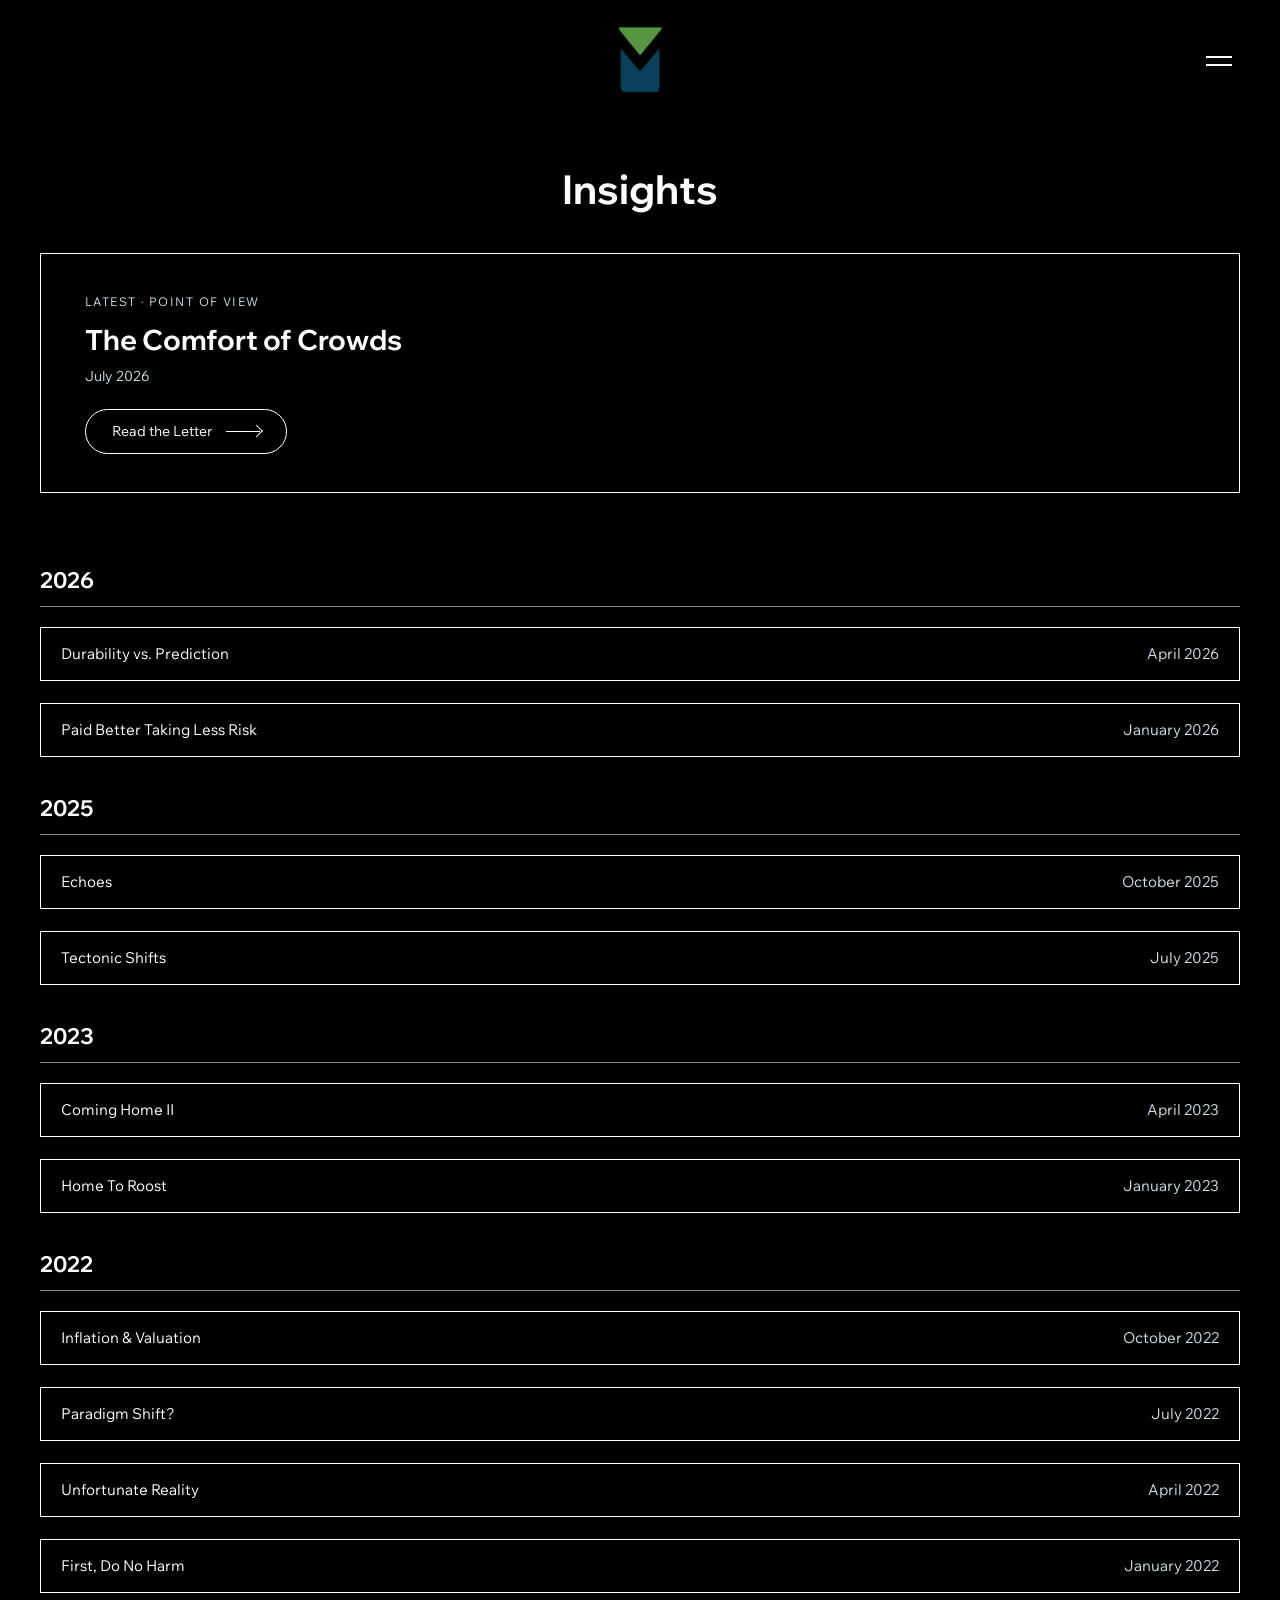
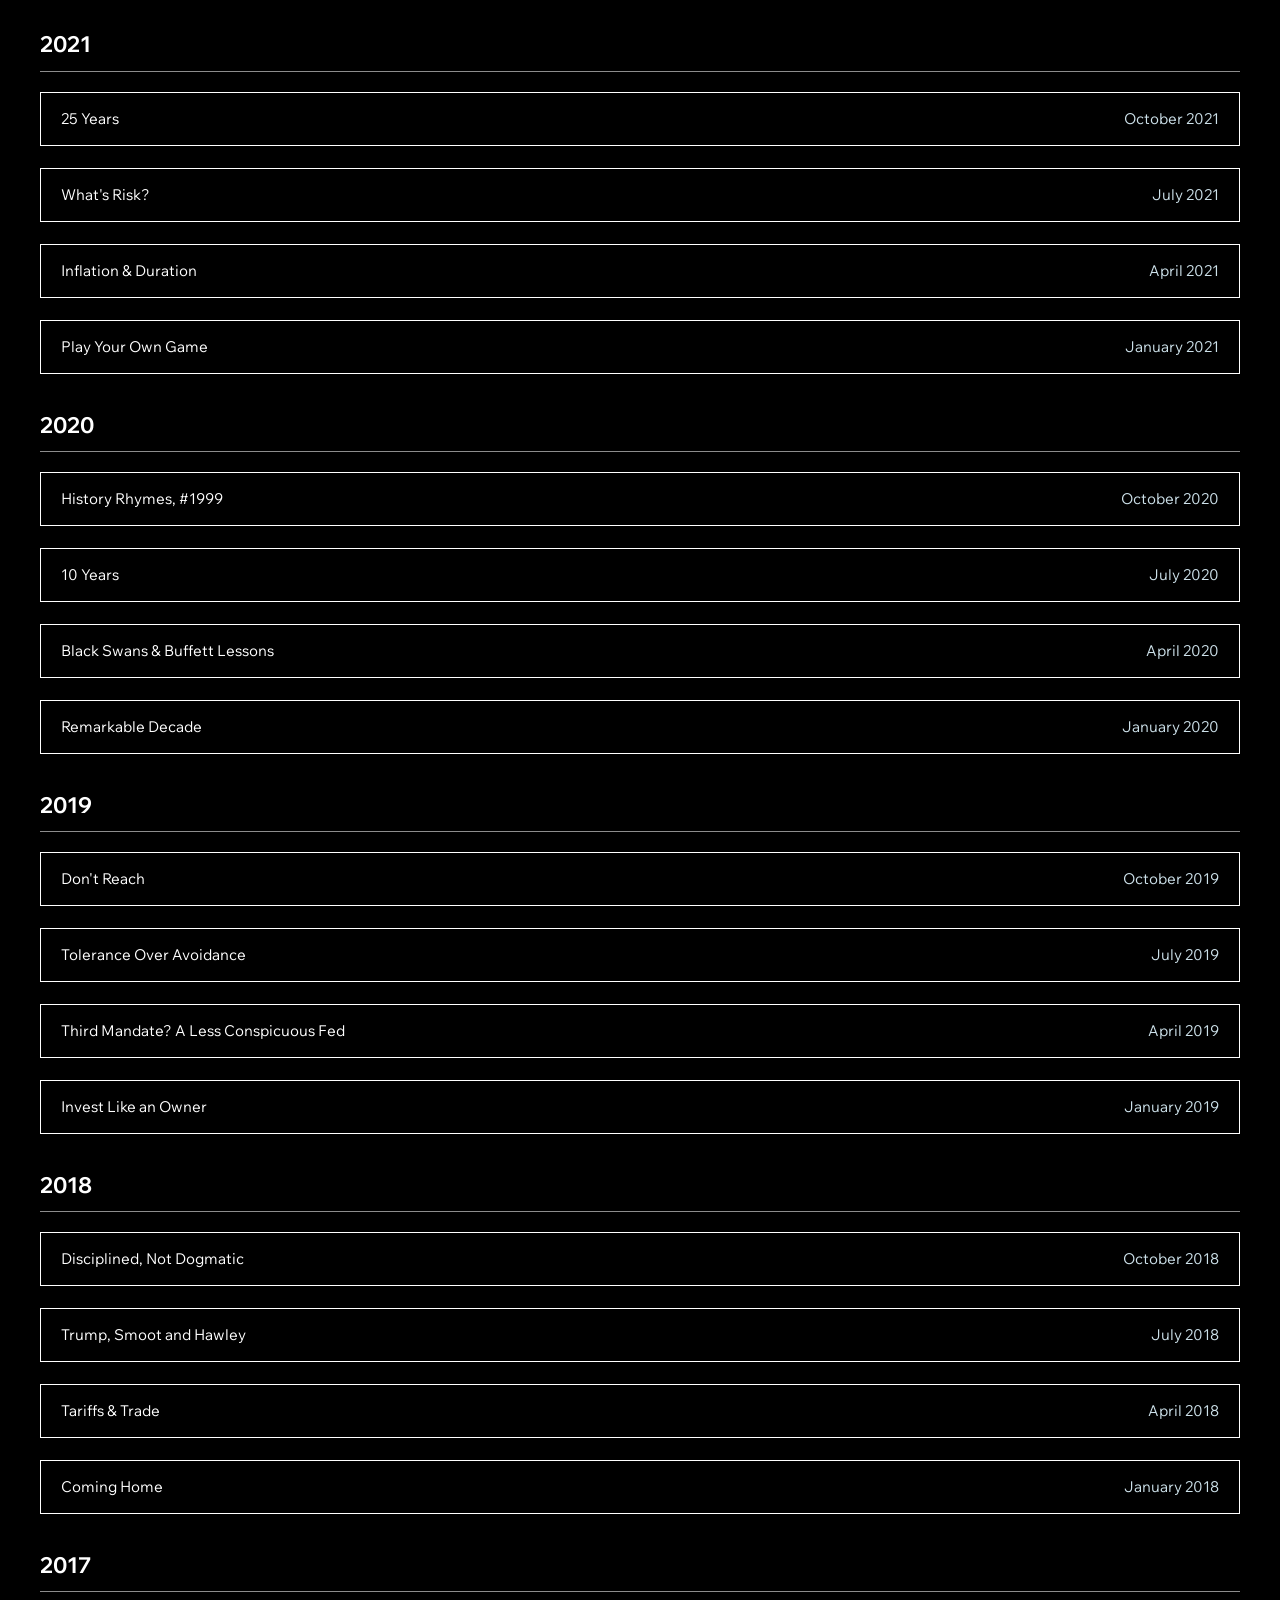
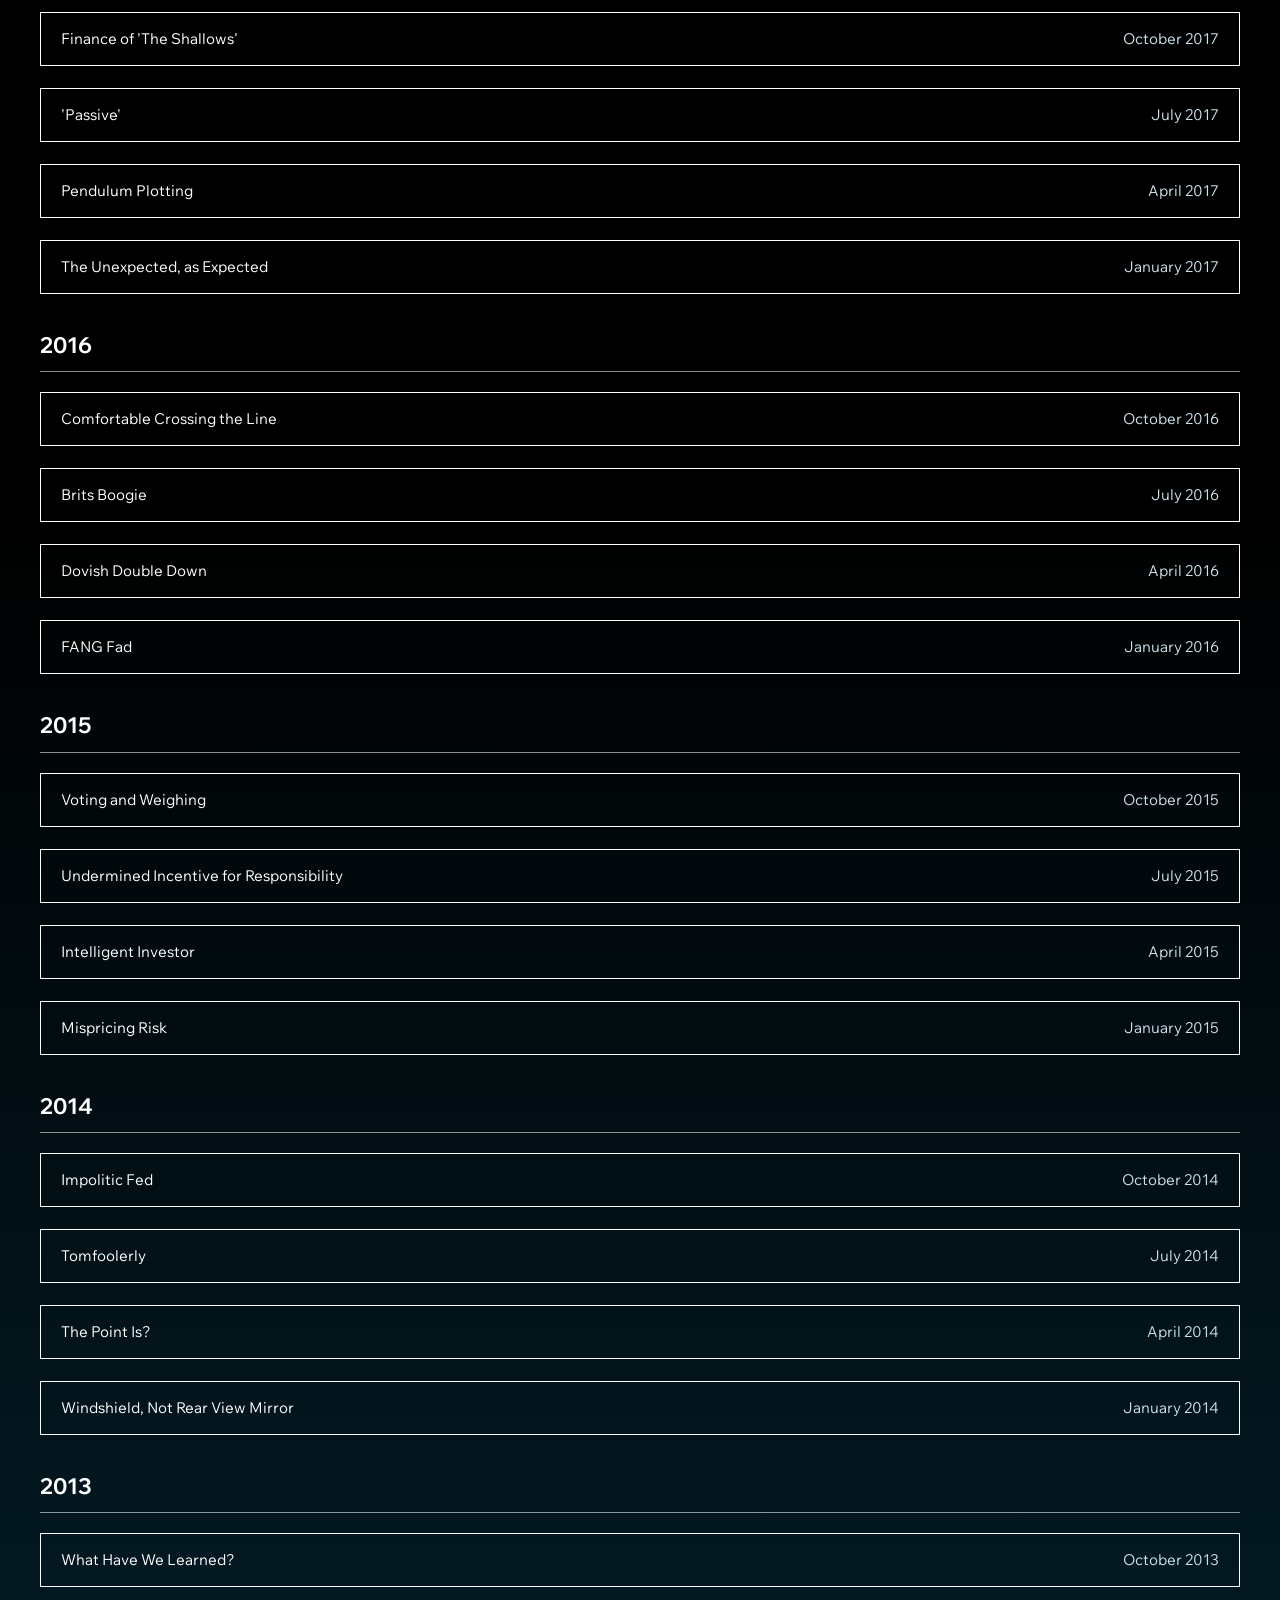
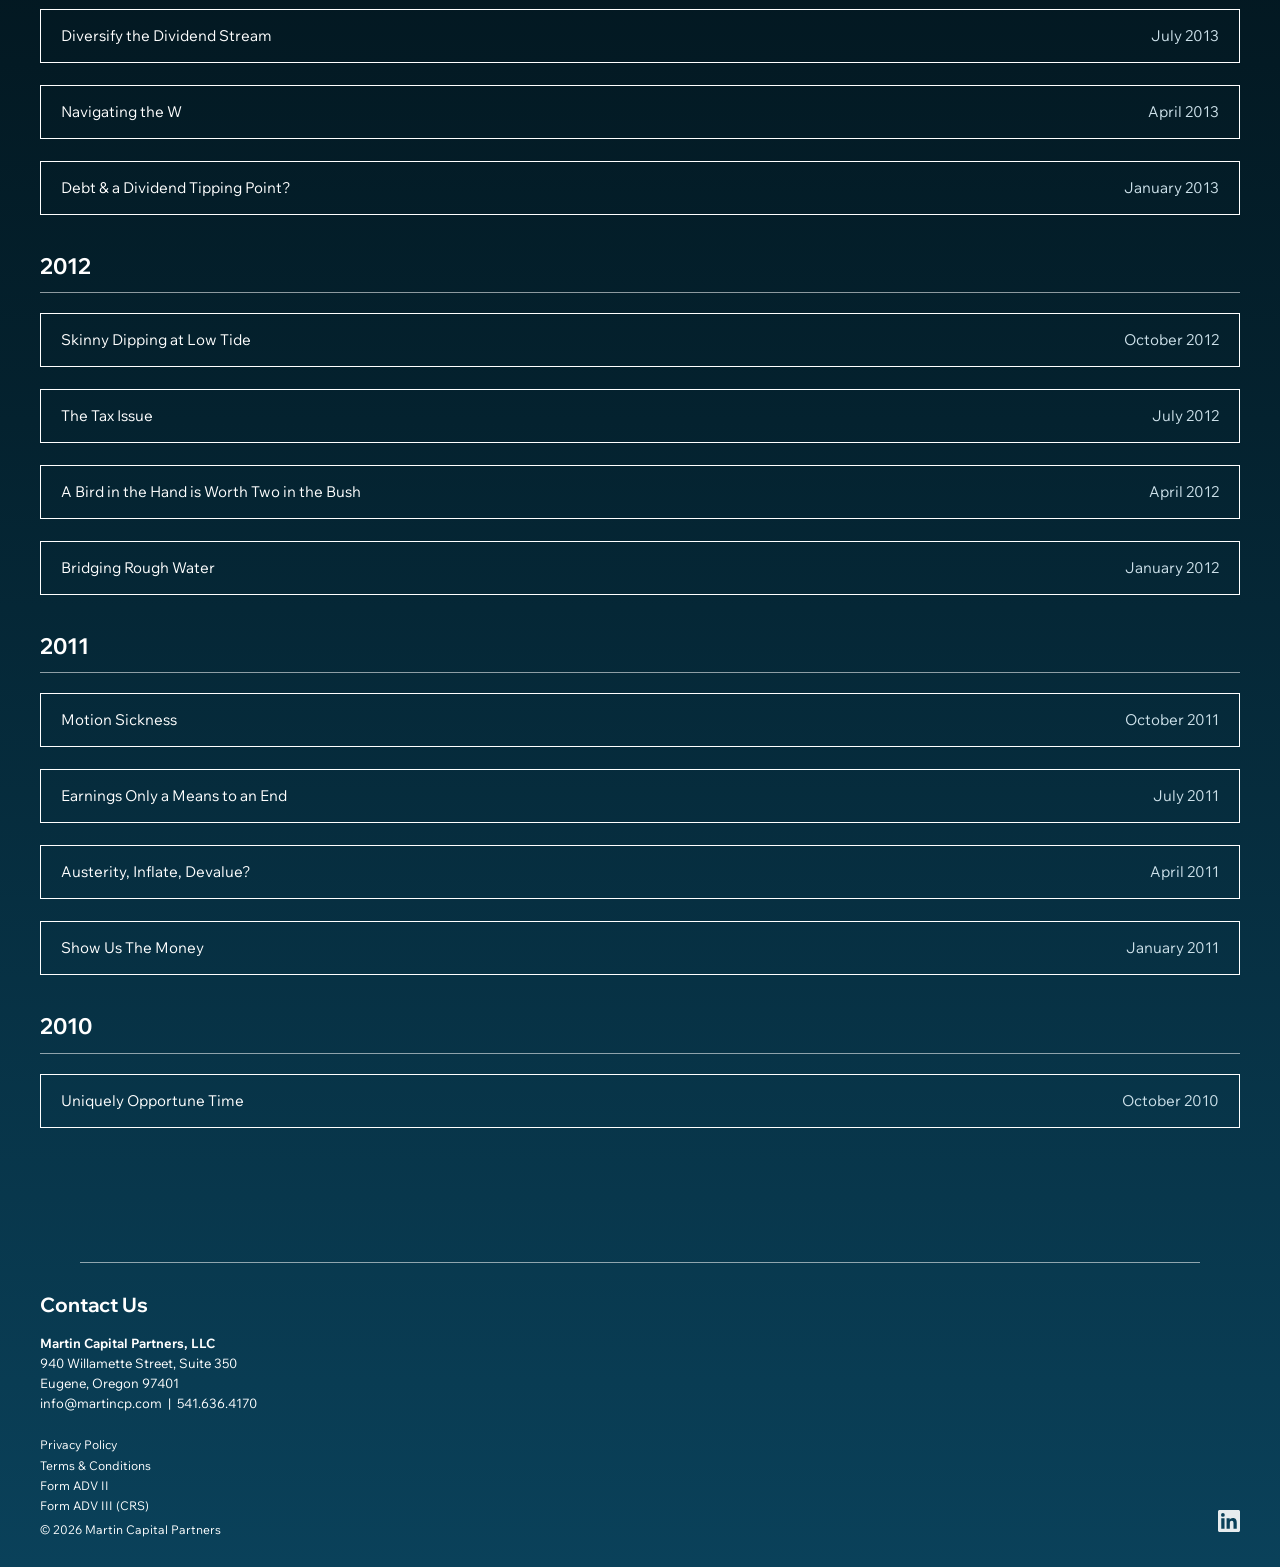
==== insights.html @ 21944cb9 "Add files via upload" ====
<!DOCTYPE html>
<html lang="en">
<head>
<meta charset="UTF-8">
<meta name="viewport" content="width=device-width, initial-scale=1.0">
<title>Insights | Martin Capital Partners</title>
<meta name="description" content="Martin Capital Partners' quarterly Point of View letters — 56 letters on dividends, durability, and risk, written continuously since 2010.">
<link rel="icon" type="image/png" href="assets/logo.png">
<link rel="preconnect" href="https://fonts.googleapis.com">
<link href="https://fonts.googleapis.com/css2?family=Wix+Madefor+Display:wght@400;700&family=Wix+Madefor+Text:wght@400;700&display=swap" rel="stylesheet">
<link rel="stylesheet" href="css/style.css">
</head>
<body>
<div class="page">

<header class="site">
  <a class="logo" href="index.html"><img src="assets/logo.png" alt="Martin Capital Partners logo"></a>
  <button class="menu-btn" aria-label="Toggle menu" aria-expanded="false" onclick="toggleMenu()"><span></span><span></span></button>
</header>

<nav class="menu-overlay" id="menuOverlay" aria-label="Site menu">
  <a href="index.html">Home</a>
  <a href="team.html">MCP Team</a>
  <a href="philosophy.html">Investment Philosophy</a>
  <a href="insights.html" onclick="closeMenu()">Insights</a>
  <a href="index.html#resources">Client Resources</a>
  <a href="index.html#contact">Contact</a>
</nav>

<h1 class="page-title">Insights</h1>

<div class="wrap-wide">
  <div class="featured-letter reveal">
    <div class="kicker">Latest &middot; Point of View</div>
    <h2>The Comfort of Crowds</h2>
    <div class="date">July 2026</div>
    <a class="btn" href="assets/letters/2026-jul-the-comfort-of-crowds.pdf" target="_blank" rel="noopener">Read the Letter <span class="arrow"></span></a>
  </div>

  <div class="year-block">
    <div class="year reveal">2026</div>
    <a class="insight-box reveal" href="assets/letters/2026-apr-durability-vs-prediction.pdf" target="_blank" rel="noopener"><span>Durability vs. Prediction</span><span class="when">April 2026</span></a>
    <a class="insight-box reveal" href="assets/letters/2026-jan-paid-better-taking-less-risk.pdf" target="_blank" rel="noopener"><span>Paid Better Taking Less Risk</span><span class="when">January 2026</span></a>
  </div>
  <div class="year-block">
    <div class="year reveal">2025</div>
    <a class="insight-box reveal" href="assets/letters/2025-oct-echoes.pdf" target="_blank" rel="noopener"><span>Echoes</span><span class="when">October 2025</span></a>
    <a class="insight-box reveal" href="assets/letters/2025-jul-tectonic-shifts.pdf" target="_blank" rel="noopener"><span>Tectonic Shifts</span><span class="when">July 2025</span></a>
  </div>
  <div class="year-block">
    <div class="year reveal">2023</div>
    <a class="insight-box reveal" href="assets/letters/2023-apr-coming-home-ii.pdf" target="_blank" rel="noopener"><span>Coming Home II</span><span class="when">April 2023</span></a>
    <a class="insight-box reveal" href="assets/letters/2023-jan-home-to-roost.pdf" target="_blank" rel="noopener"><span>Home To Roost</span><span class="when">January 2023</span></a>
  </div>
  <div class="year-block">
    <div class="year reveal">2022</div>
    <a class="insight-box reveal" href="assets/letters/2022-oct-inflation-valuation.pdf" target="_blank" rel="noopener"><span>Inflation & Valuation</span><span class="when">October 2022</span></a>
    <a class="insight-box reveal" href="assets/letters/2022-jul-paradigm-shift.pdf" target="_blank" rel="noopener"><span>Paradigm Shift?</span><span class="when">July 2022</span></a>
    <a class="insight-box reveal" href="assets/letters/2022-apr-unfortunate-reality.pdf" target="_blank" rel="noopener"><span>Unfortunate Reality</span><span class="when">April 2022</span></a>
    <a class="insight-box reveal" href="assets/letters/2022-jan-first-do-no-harm.pdf" target="_blank" rel="noopener"><span>First, Do No Harm</span><span class="when">January 2022</span></a>
  </div>
  <div class="year-block">
    <div class="year reveal">2021</div>
    <a class="insight-box reveal" href="assets/letters/2021-oct-25-years.pdf" target="_blank" rel="noopener"><span>25 Years</span><span class="when">October 2021</span></a>
    <a class="insight-box reveal" href="assets/letters/2021-jul-what-s-risk.pdf" target="_blank" rel="noopener"><span>What's Risk?</span><span class="when">July 2021</span></a>
    <a class="insight-box reveal" href="assets/letters/2021-apr-inflation-duration.pdf" target="_blank" rel="noopener"><span>Inflation & Duration</span><span class="when">April 2021</span></a>
    <a class="insight-box reveal" href="assets/letters/2021-jan-play-your-own-game.pdf" target="_blank" rel="noopener"><span>Play Your Own Game</span><span class="when">January 2021</span></a>
  </div>
  <div class="year-block">
    <div class="year reveal">2020</div>
    <a class="insight-box reveal" href="assets/letters/2020-oct-history-rhymes-1999.pdf" target="_blank" rel="noopener"><span>History Rhymes, #1999</span><span class="when">October 2020</span></a>
    <a class="insight-box reveal" href="assets/letters/2020-jul-10-years.pdf" target="_blank" rel="noopener"><span>10 Years</span><span class="when">July 2020</span></a>
    <a class="insight-box reveal" href="assets/letters/2020-apr-black-swans-buffett-lessons.pdf" target="_blank" rel="noopener"><span>Black Swans & Buffett Lessons</span><span class="when">April 2020</span></a>
    <a class="insight-box reveal" href="assets/letters/2020-jan-remarkable-decade.pdf" target="_blank" rel="noopener"><span>Remarkable Decade</span><span class="when">January 2020</span></a>
  </div>
  <div class="year-block">
    <div class="year reveal">2019</div>
    <a class="insight-box reveal" href="assets/letters/2019-oct-don-t-reach.pdf" target="_blank" rel="noopener"><span>Don't Reach</span><span class="when">October 2019</span></a>
    <a class="insight-box reveal" href="assets/letters/2019-jul-tolerance-over-avoidance.pdf" target="_blank" rel="noopener"><span>Tolerance Over Avoidance</span><span class="when">July 2019</span></a>
    <a class="insight-box reveal" href="assets/letters/2019-apr-third-mandate-a-less-conspicuous-fed.pdf" target="_blank" rel="noopener"><span>Third Mandate? A Less Conspicuous Fed</span><span class="when">April 2019</span></a>
    <a class="insight-box reveal" href="assets/letters/2019-jan-invest-like-an-owner.pdf" target="_blank" rel="noopener"><span>Invest Like an Owner</span><span class="when">January 2019</span></a>
  </div>
  <div class="year-block">
    <div class="year reveal">2018</div>
    <a class="insight-box reveal" href="assets/letters/2018-oct-disciplined-not-dogmatic.pdf" target="_blank" rel="noopener"><span>Disciplined, Not Dogmatic</span><span class="when">October 2018</span></a>
    <a class="insight-box reveal" href="assets/letters/2018-jul-trump-smoot-and-hawley.pdf" target="_blank" rel="noopener"><span>Trump, Smoot and Hawley</span><span class="when">July 2018</span></a>
    <a class="insight-box reveal" href="assets/letters/2018-apr-tariffs-trade.pdf" target="_blank" rel="noopener"><span>Tariffs & Trade</span><span class="when">April 2018</span></a>
    <a class="insight-box reveal" href="assets/letters/2018-jan-coming-home.pdf" target="_blank" rel="noopener"><span>Coming Home</span><span class="when">January 2018</span></a>
  </div>
  <div class="year-block">
    <div class="year reveal">2017</div>
    <a class="insight-box reveal" href="assets/letters/2017-oct-finance-of-the-shallows.pdf" target="_blank" rel="noopener"><span>Finance of 'The Shallows'</span><span class="when">October 2017</span></a>
    <a class="insight-box reveal" href="assets/letters/2017-jul-passive.pdf" target="_blank" rel="noopener"><span>'Passive'</span><span class="when">July 2017</span></a>
    <a class="insight-box reveal" href="assets/letters/2017-apr-pendulum-plotting.pdf" target="_blank" rel="noopener"><span>Pendulum Plotting</span><span class="when">April 2017</span></a>
    <a class="insight-box reveal" href="assets/letters/2017-jan-the-unexpected-as-expected.pdf" target="_blank" rel="noopener"><span>The Unexpected, as Expected</span><span class="when">January 2017</span></a>
  </div>
  <div class="year-block">
    <div class="year reveal">2016</div>
    <a class="insight-box reveal" href="assets/letters/2016-oct-comfortable-crossing-the-line.pdf" target="_blank" rel="noopener"><span>Comfortable Crossing the Line</span><span class="when">October 2016</span></a>
    <a class="insight-box reveal" href="assets/letters/2016-jul-brits-boogie.pdf" target="_blank" rel="noopener"><span>Brits Boogie</span><span class="when">July 2016</span></a>
    <a class="insight-box reveal" href="assets/letters/2016-apr-dovish-double-down.pdf" target="_blank" rel="noopener"><span>Dovish Double Down</span><span class="when">April 2016</span></a>
    <a class="insight-box reveal" href="assets/letters/2016-jan-fang-fad.pdf" target="_blank" rel="noopener"><span>FANG Fad</span><span class="when">January 2016</span></a>
  </div>
  <div class="year-block">
    <div class="year reveal">2015</div>
    <a class="insight-box reveal" href="assets/letters/2015-oct-voting-and-weighing.pdf" target="_blank" rel="noopener"><span>Voting and Weighing</span><span class="when">October 2015</span></a>
    <a class="insight-box reveal" href="assets/letters/2015-jul-undermined-incentive-for-responsibility.pdf" target="_blank" rel="noopener"><span>Undermined Incentive for Responsibility</span><span class="when">July 2015</span></a>
    <a class="insight-box reveal" href="assets/letters/2015-apr-intelligent-investor.pdf" target="_blank" rel="noopener"><span>Intelligent Investor</span><span class="when">April 2015</span></a>
    <a class="insight-box reveal" href="assets/letters/2015-jan-mispricing-risk.pdf" target="_blank" rel="noopener"><span>Mispricing Risk</span><span class="when">January 2015</span></a>
  </div>
  <div class="year-block">
    <div class="year reveal">2014</div>
    <a class="insight-box reveal" href="assets/letters/2014-oct-impolitic-fed.pdf" target="_blank" rel="noopener"><span>Impolitic Fed</span><span class="when">October 2014</span></a>
    <a class="insight-box reveal" href="assets/letters/2014-jul-tomfoolerly.pdf" target="_blank" rel="noopener"><span>Tomfoolerly</span><span class="when">July 2014</span></a>
    <a class="insight-box reveal" href="assets/letters/2014-apr-the-point-is.pdf" target="_blank" rel="noopener"><span>The Point Is?</span><span class="when">April 2014</span></a>
    <a class="insight-box reveal" href="assets/letters/2014-jan-windshield-not-rear-view-mirror.pdf" target="_blank" rel="noopener"><span>Windshield, Not Rear View Mirror</span><span class="when">January 2014</span></a>
  </div>
  <div class="year-block">
    <div class="year reveal">2013</div>
    <a class="insight-box reveal" href="assets/letters/2013-oct-what-have-we-learned.pdf" target="_blank" rel="noopener"><span>What Have We Learned?</span><span class="when">October 2013</span></a>
    <a class="insight-box reveal" href="assets/letters/2013-jul-diversify-the-dividend-stream.pdf" target="_blank" rel="noopener"><span>Diversify the Dividend Stream</span><span class="when">July 2013</span></a>
    <a class="insight-box reveal" href="assets/letters/2013-apr-navigating-the-w.pdf" target="_blank" rel="noopener"><span>Navigating the W</span><span class="when">April 2013</span></a>
    <a class="insight-box reveal" href="assets/letters/2013-jan-debt-a-dividend-tipping-point.pdf" target="_blank" rel="noopener"><span>Debt & a Dividend Tipping Point?</span><span class="when">January 2013</span></a>
  </div>
  <div class="year-block">
    <div class="year reveal">2012</div>
    <a class="insight-box reveal" href="assets/letters/2012-oct-skinny-dipping-at-low-tide.pdf" target="_blank" rel="noopener"><span>Skinny Dipping at Low Tide</span><span class="when">October 2012</span></a>
    <a class="insight-box reveal" href="assets/letters/2012-jul-the-tax-issue.pdf" target="_blank" rel="noopener"><span>The Tax Issue</span><span class="when">July 2012</span></a>
    <a class="insight-box reveal" href="assets/letters/2012-apr-a-bird-in-the-hand-is-worth-two-in-the-bush.pdf" target="_blank" rel="noopener"><span>A Bird in the Hand is Worth Two in the Bush</span><span class="when">April 2012</span></a>
    <a class="insight-box reveal" href="assets/letters/2012-jan-bridging-rough-water.pdf" target="_blank" rel="noopener"><span>Bridging Rough Water</span><span class="when">January 2012</span></a>
  </div>
  <div class="year-block">
    <div class="year reveal">2011</div>
    <a class="insight-box reveal" href="assets/letters/2011-oct-motion-sickness.pdf" target="_blank" rel="noopener"><span>Motion Sickness</span><span class="when">October 2011</span></a>
    <a class="insight-box reveal" href="assets/letters/2011-jul-earnings-only-a-means-to-an-end.pdf" target="_blank" rel="noopener"><span>Earnings Only a Means to an End</span><span class="when">July 2011</span></a>
    <a class="insight-box reveal" href="assets/letters/2011-apr-austerity-inflate-devalue.pdf" target="_blank" rel="noopener"><span>Austerity, Inflate, Devalue?</span><span class="when">April 2011</span></a>
    <a class="insight-box reveal" href="assets/letters/2011-jan-show-us-the-money.pdf" target="_blank" rel="noopener"><span>Show Us The Money</span><span class="when">January 2011</span></a>
  </div>
  <div class="year-block">
    <div class="year reveal">2010</div>
    <a class="insight-box reveal" href="assets/letters/2010-oct-uniquely-opportune-time.pdf" target="_blank" rel="noopener"><span>Uniquely Opportune Time</span><span class="when">October 2010</span></a>
  </div>
</div>

<footer class="site" id="contact" style="margin-top:60px">
  <div class="rule"></div>
  <div class="footer-inner">
    <h3>Contact Us</h3>
    <div class="addr">
      <p class="firm">Martin Capital Partners, LLC</p>
      <p>940 Willamette Street, Suite 350</p>
      <p>Eugene, Oregon 97401</p>
      <p><a href="mailto:info@martincp.com">info@martincp.com</a> &nbsp;|&nbsp; 541.636.4170</p>
    </div>
    <div class="legal">
      <a href="assets/docs/privacy-policy.pdf" target="_blank" rel="noopener">Privacy Policy</a>
      <a href="assets/docs/terms-and-conditions.pdf" target="_blank" rel="noopener">Terms &amp; Conditions</a>
      <a href="assets/docs/form-adv-ii.pdf" target="_blank" rel="noopener">Form ADV II</a>
      <a href="assets/docs/form-adv-iii-crs.pdf" target="_blank" rel="noopener">Form ADV III (CRS)</a>
    </div>
    <p class="copyright">&copy; 2026 Martin Capital Partners</p>
    <a class="linkedin" href="https://www.linkedin.com/company/martin-capital-partners-llc/about/" target="_blank" rel="noopener" aria-label="Martin Capital Partners on LinkedIn">
      <svg viewBox="0 0 24 24" xmlns="http://www.w3.org/2000/svg"><path d="M20.45 20.45h-3.55v-5.57c0-1.33-.03-3.04-1.85-3.04-1.86 0-2.14 1.45-2.14 2.94v5.67H9.35V9h3.41v1.56h.05c.48-.9 1.64-1.85 3.37-1.85 3.6 0 4.27 2.37 4.27 5.46v6.28zM5.34 7.43a2.06 2.06 0 1 1 0-4.12 2.06 2.06 0 0 1 0 4.12zM7.12 20.45H3.56V9h3.56v11.45zM22.22 0H1.77C.79 0 0 .77 0 1.72v20.55C0 23.23.79 24 1.77 24h20.45c.98 0 1.78-.77 1.78-1.73V1.72C24 .77 23.2 0 22.22 0z"/></svg>
    </a>
  </div>
</footer>

</div>
<script src="js/main.js"></script>
</body>
</html>
---- css/style.css ----
/* ==========================================================================
   Martin Capital Partners — martincp.com static rebuild
   Theme extracted from live Wix site:
     Fonts:  Wix Madefor Display (headings) / Wix Madefor Text (body)
     Colors: #000 base, #0A415A deep blue, #FFF text
   ========================================================================== */

:root{
  --blue:#0A415A;
  --white:#FFFFFF;
  --gray:#8F8F8F;
  --black:#000000;
  --hairline:rgba(255,255,255,.55);
  --max:1200px;
}

*{box-sizing:border-box;margin:0;padding:0}

html{scroll-behavior:smooth}

body{
  background:var(--black);
  color:var(--white);
  font-family:'Wix Madefor Text',HelveticaNeue,Helvetica,Arial,sans-serif;
  font-size:17px;
  line-height:1.6;
  font-weight:400;
  -webkit-font-smoothing:antialiased;
}

/* Page background: black fading into the deep blue toward the footer,
   matching the live site's long gradient */
.page{
  min-height:100vh;
  display:flex;
  flex-direction:column;
  background:linear-gradient(180deg,#000 0%,#000 58%,#04222F 82%,var(--blue) 100%);
}

h1,h2,h3{
  font-family:'Wix Madefor Display',HelveticaNeue,Helvetica,Arial,sans-serif;
  font-weight:700;
  line-height:1.2;
}

a{color:var(--white);text-decoration:none}

img{display:block;max-width:100%}

.wrap{max-width:var(--max);width:100%;margin:0 auto;padding:0 40px}

/* ------------------------------------------------------------------ header */
header.site{
  position:relative;
  display:grid;
  grid-template-columns:1fr auto 1fr;
  align-items:center;
  padding:14px 40px 10px;
}
header.site .logo{grid-column:2;justify-self:center}
header.site .logo img{height:93px;width:auto}
.menu-btn{
  grid-column:3;justify-self:end;
  background:none;border:none;cursor:pointer;padding:8px;
}
.menu-btn span{
  display:block;width:26px;height:2px;background:var(--white);margin:6px 0;
}

/* full-screen menu overlay */
.menu-overlay{
  position:fixed;inset:0;background:rgba(0,0,0,.96);
  display:none;flex-direction:column;align-items:center;justify-content:center;
  gap:28px;z-index:100;
}
.menu-overlay.open{display:flex}
.menu-overlay a{
  font-family:'Wix Madefor Display',sans-serif;
  font-size:26px;font-weight:400;letter-spacing:.02em;
}
.menu-overlay a:hover{color:#9FC2D2}
.menu-close{
  position:absolute;top:26px;right:36px;background:none;border:none;
  color:var(--white);font-size:30px;cursor:pointer;line-height:1;
}

/* -------------------------------------------------------------------- hero */
.hero{
  position:relative;
  height:100vh;min-height:640px;
  overflow:hidden;
  background-size:cover;background-position:center 30%;
  display:flex;flex-direction:column;align-items:center;justify-content:center;
  text-align:center;
}
.hero-video{
  position:absolute;inset:0;
  width:100%;height:100%;
  object-fit:cover;object-position:center 30%;
}
.hero::after{
  content:"";position:absolute;inset:0;
  background:linear-gradient(180deg,rgba(0,0,0,.18) 0%,rgba(0,0,0,.32) 55%,rgba(0,0,0,.78) 92%,#000 100%);
}
.hero > :not(.hero-video){position:relative;z-index:1}
.hero h1{font-size:86px;font-weight:800;letter-spacing:.005em}
.hero .tagline{
  margin-top:14px;font-size:17px;font-weight:400;letter-spacing:.02em;
}
.hero .tagline .sep{padding:0 10px;opacity:.9}

/* header floats over the hero on home (transparent bg) */
.home header.site{position:absolute;top:0;left:0;right:0;z-index:5}

/* ------------------------------------------------------------------ buttons */
.btn{
  display:inline-flex;align-items:center;gap:14px;
  border:1px solid var(--white);border-radius:100px;
  padding:10px 26px;
  font-size:14px;color:var(--white);
  background:transparent;
  transition:background .15s ease;
}
.btn:hover{background:rgba(255,255,255,.10)}
.arrow{
  display:inline-block;position:relative;width:34px;height:1.5px;background:var(--white);
}
.arrow::after{
  content:"";position:absolute;right:-1px;top:50%;
  width:8px;height:8px;border-top:1.5px solid var(--white);border-right:1.5px solid var(--white);
  transform:translateY(-50%) rotate(45deg);
}

/* underlined "More" link with arrow */
.more-link{
  display:inline-flex;align-items:center;gap:12px;
  font-size:15px;text-decoration:underline;text-underline-offset:4px;
  cursor:pointer;background:none;border:none;color:var(--white);
  font-family:inherit;
}

/* ----------------------------------------------------------- home sections */
.section{padding:90px 0}
.split{
  display:grid;grid-template-columns:1fr 1fr;gap:70px;align-items:center;
}
.split h2{font-size:35px;margin-bottom:26px;text-align:center}
.split p{text-align:justify;margin-bottom:30px}
.split .cta{text-align:center}
.split img{width:100%;max-width:460px;justify-self:center}

/* insights preview (home) + archive boxes */
.center-h2{font-size:35px;text-align:center;margin-bottom:36px}
.insight-box{
  display:block;
  border:1px solid var(--white);
  padding:14px 20px;
  font-size:15px;
  max-width:640px;margin:0 auto 22px;
  transition:background .15s ease;
}
.insight-box:hover{background:rgba(255,255,255,.08)}
.center-cta{text-align:center;margin-top:34px}

/* client resources */
.resources{text-align:center}
.resources h2{font-size:35px;margin-bottom:34px}
.resources .btn{margin:0 12px}

/* ------------------------------------------------------------------ footer */
footer.site{
  margin-top:auto;
  padding:40px 40px 28px;
}
footer.site .rule{
  border-top:1px solid var(--hairline);
  max-width:calc(var(--max) - 80px);margin:0 auto 30px;
}
.footer-inner{max-width:var(--max);margin:0 auto;position:relative}
footer.site h3{font-size:20px;margin-bottom:16px}
footer.site p{font-size:13px;line-height:1.55}
footer.site .addr{margin-bottom:22px}
footer.site .addr .firm{font-weight:700}
footer.site .legal a{display:block;font-size:12px;line-height:1.7}
footer.site .copyright{font-size:12px;margin-top:4px}
.linkedin{
  position:absolute;right:0;bottom:0;
}
.linkedin svg{width:22px;height:22px;fill:var(--white);opacity:.9}
.linkedin:hover svg{opacity:1}

/* ------------------------------------------------------------- inner pages */
.page-title{font-size:40px;text-align:center;margin:48px 0 40px}
.prose{max-width:900px;width:100%;margin:0 auto}
.prose p{text-align:justify;margin-bottom:28px}
.prose .note{font-size:13px;text-align:left;margin-top:-10px}
.prose ul{margin:0 0 28px 22px}
.prose li{text-align:justify;margin-bottom:20px}

/* ------------------------------------------------------------ team page */
.team-grid{
  display:grid;grid-template-columns:repeat(4,1fr);gap:36px;
  max-width:var(--max);margin:70px auto 40px;padding:0 40px;
}
.member .photo{
  width:100%;aspect-ratio:10/13;object-fit:cover;object-position:top center;
  margin-bottom:20px;
}
.member .name{font-size:17px;font-weight:700;margin-bottom:2px}
.member .role{font-size:15px;margin-bottom:14px}
.member .teaser{font-size:15px;line-height:1.55;margin-bottom:16px}

/* ---------------------------------------------------------------- bio modal */
.modal-backdrop{
  position:fixed;inset:0;background:rgba(0,0,0,.6);
  display:none;align-items:center;justify-content:center;z-index:200;padding:24px;
}
.modal-backdrop.open{display:flex}
.bio-modal{
  background:var(--blue);
  width:min(940px,100%);
  max-height:90vh;overflow-y:auto;
  padding:44px 48px;
  position:relative;
}
.bio-close{
  position:absolute;top:22px;right:26px;
  background:none;border:none;color:var(--white);
  font-size:26px;font-weight:300;cursor:pointer;line-height:1;
}
.bio-head{display:flex;gap:26px;align-items:flex-end;margin-bottom:30px}
.bio-head img{width:140px;height:175px;object-fit:cover;object-position:top center}
.bio-head .name{font-size:24px;font-weight:700}
.bio-head .role{font-size:13px;font-weight:700;margin-top:2px}
.bio-body{display:grid;grid-template-columns:280px 1fr;gap:40px}
.bio-facts h4{font-size:14px;font-weight:700;margin-bottom:6px}
.bio-facts ul{list-style:disc;margin:0 0 18px 20px}
.bio-facts li{font-size:14px;line-height:1.5}
.bio-text p{font-size:15px;line-height:1.7;text-align:justify}

/* --------------------------------------------------------- insights archive */
.wrap-wide{max-width:1440px;width:100%;margin:0 auto;padding:0 40px}
.featured-letter{
  border:1px solid var(--white);
  width:100%;margin:0 auto 70px;
  padding:38px 44px;
}
.featured-letter .kicker{font-size:12px;letter-spacing:.12em;text-transform:uppercase;margin-bottom:12px;color:#CDE1EA}
.featured-letter h2{font-size:28px;margin-bottom:8px}
.featured-letter .date{font-size:14px;color:#CDE1EA;margin-bottom:22px}
.year-block{width:100%;margin:0 auto 34px}
.year-block .year{
  font-family:'Wix Madefor Display',sans-serif;
  font-size:22px;font-weight:700;
  border-bottom:1px solid var(--hairline);
  padding-bottom:8px;margin-bottom:20px;
}
.year-block .insight-box{max-width:none;display:flex;justify-content:space-between;gap:16px}
.year-block .insight-box .when{white-space:nowrap;color:#CDE1EA}

/* ------------------------------------------------------------- responsive */
@media (max-width:900px){
  .split{grid-template-columns:1fr;gap:40px}
  .team-grid{grid-template-columns:repeat(2,1fr)}
  .bio-body{grid-template-columns:1fr}
  .hero h1{font-size:44px}
  .page-title{font-size:32px}
  .split h2,.center-h2,.resources h2{font-size:28px}
}
@media (max-width:560px){
  .wrap{padding:0 22px}
  header.site{padding:12px 22px 8px}
  .team-grid{grid-template-columns:1fr;padding:0 22px}
  .section{padding:60px 0}
  footer.site{padding:32px 22px 22px}
}
@media (prefers-reduced-motion:reduce){
  html{scroll-behavior:auto}
  .btn,.insight-box{transition:none}
}
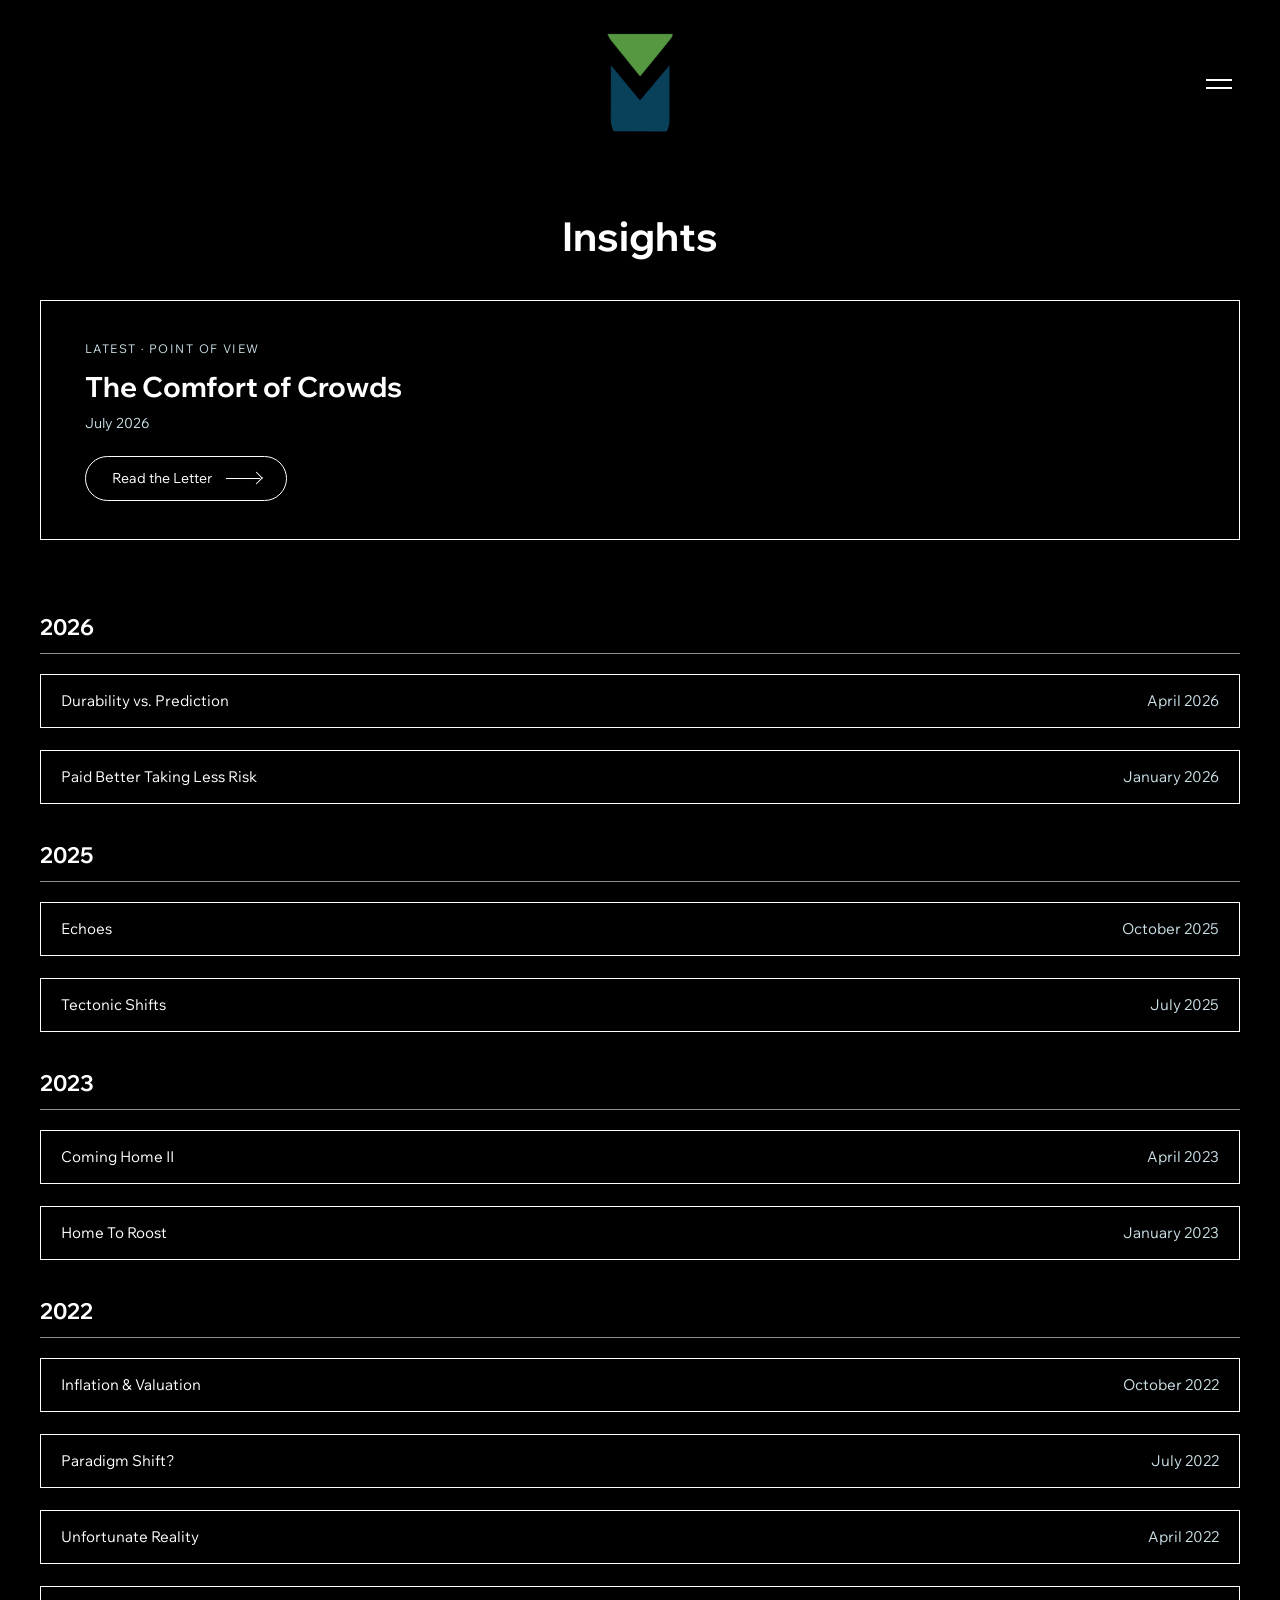
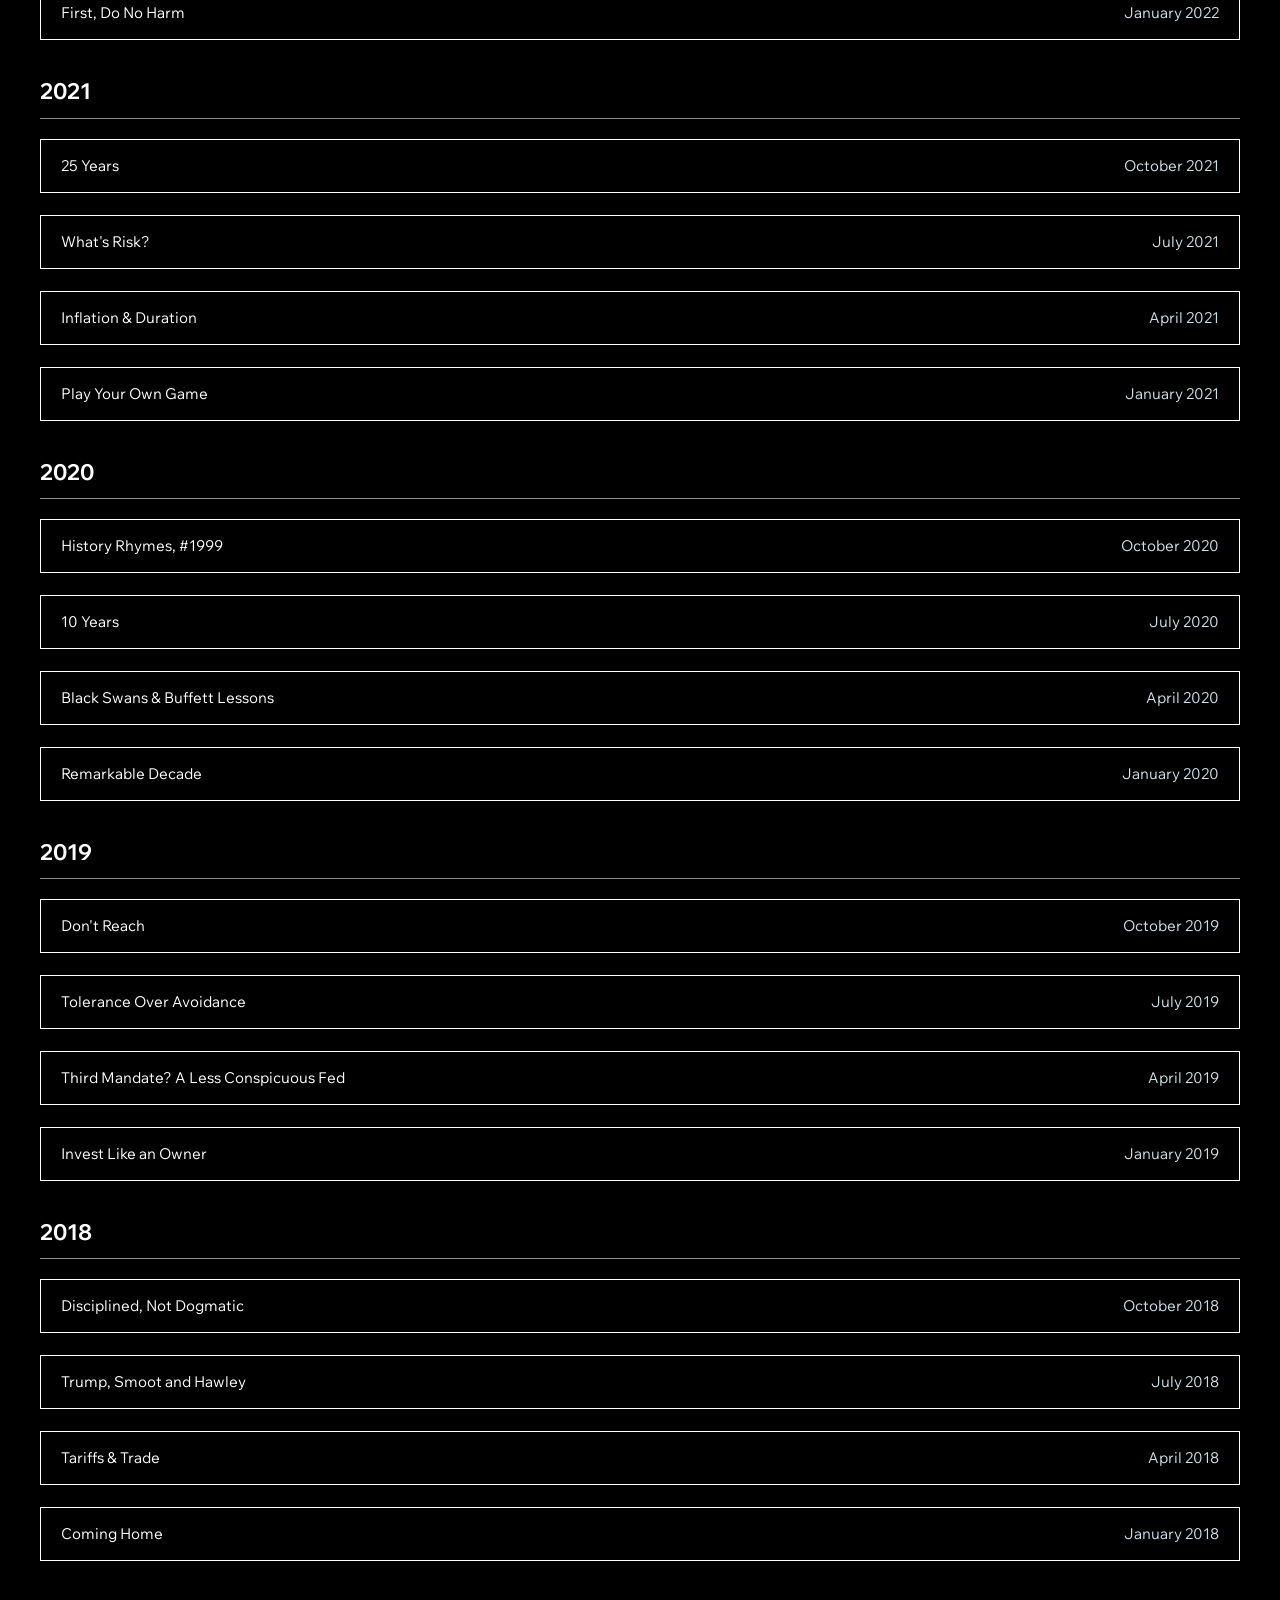
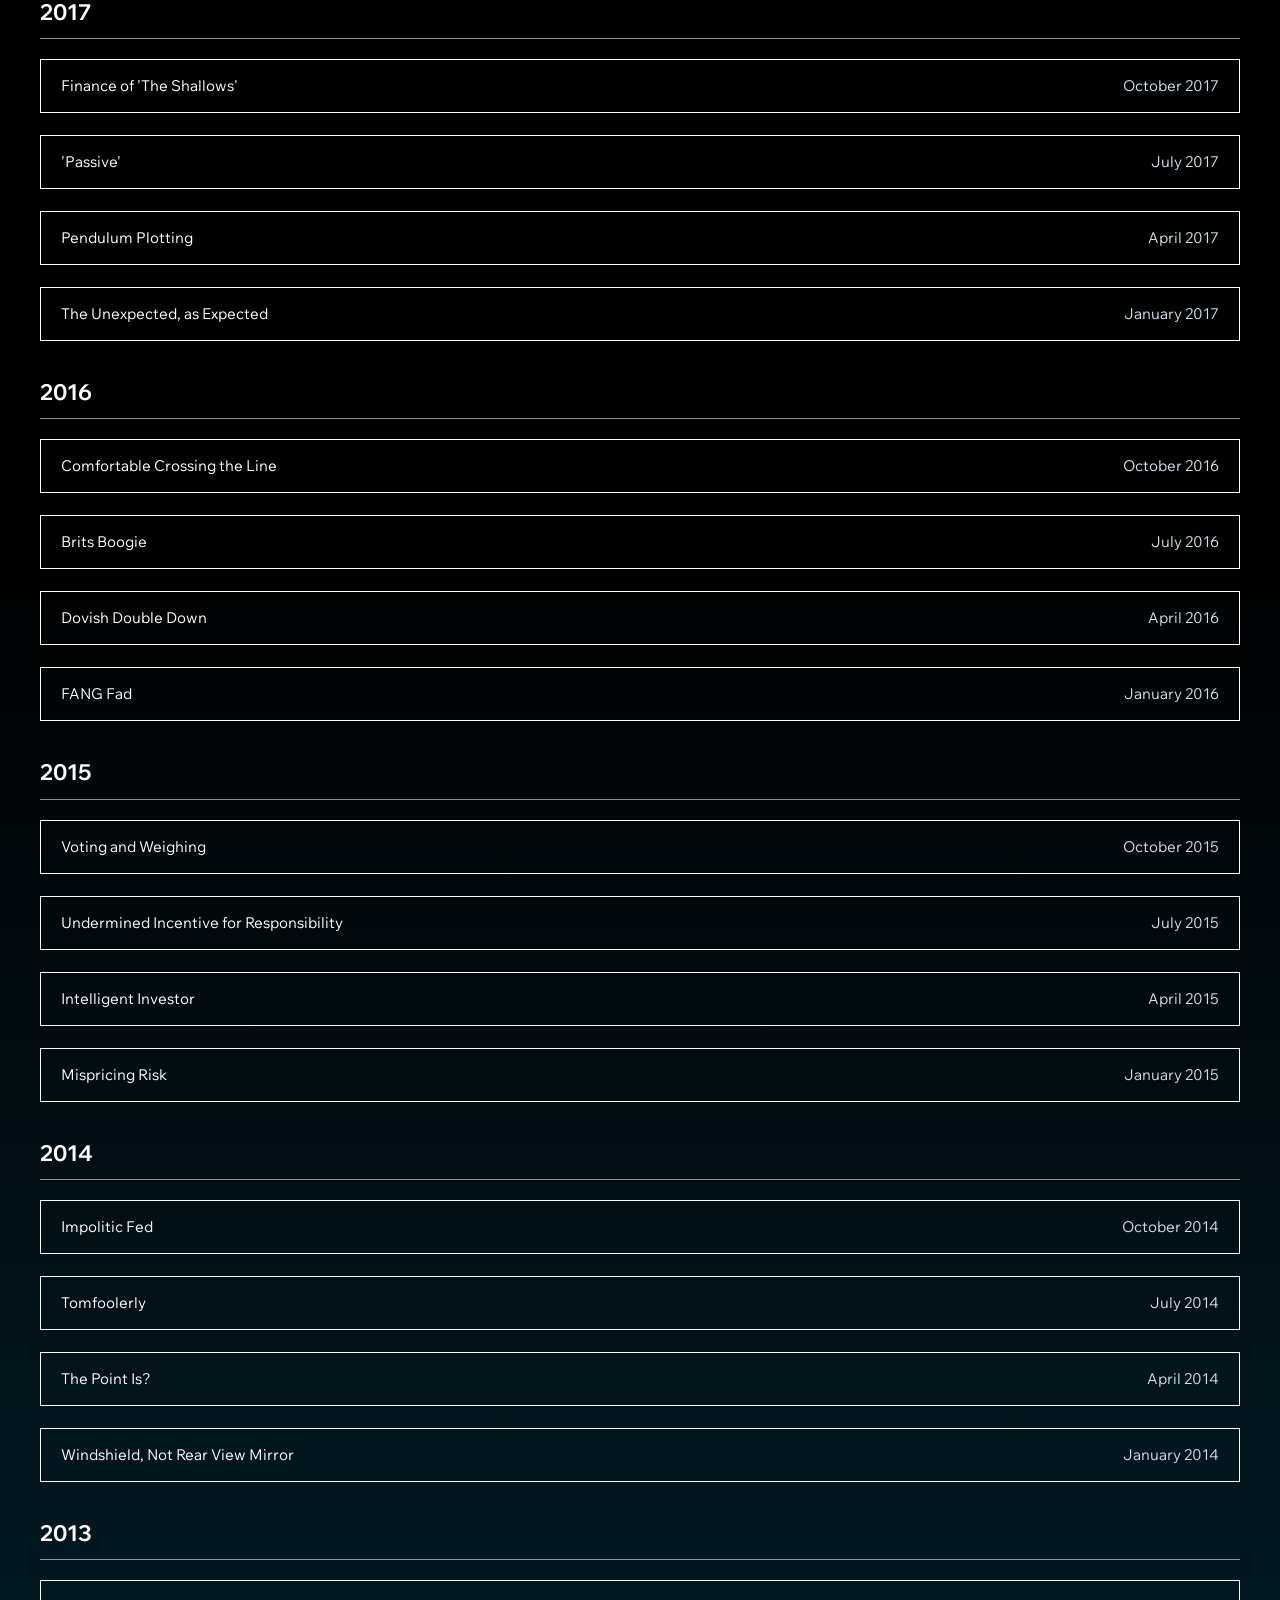
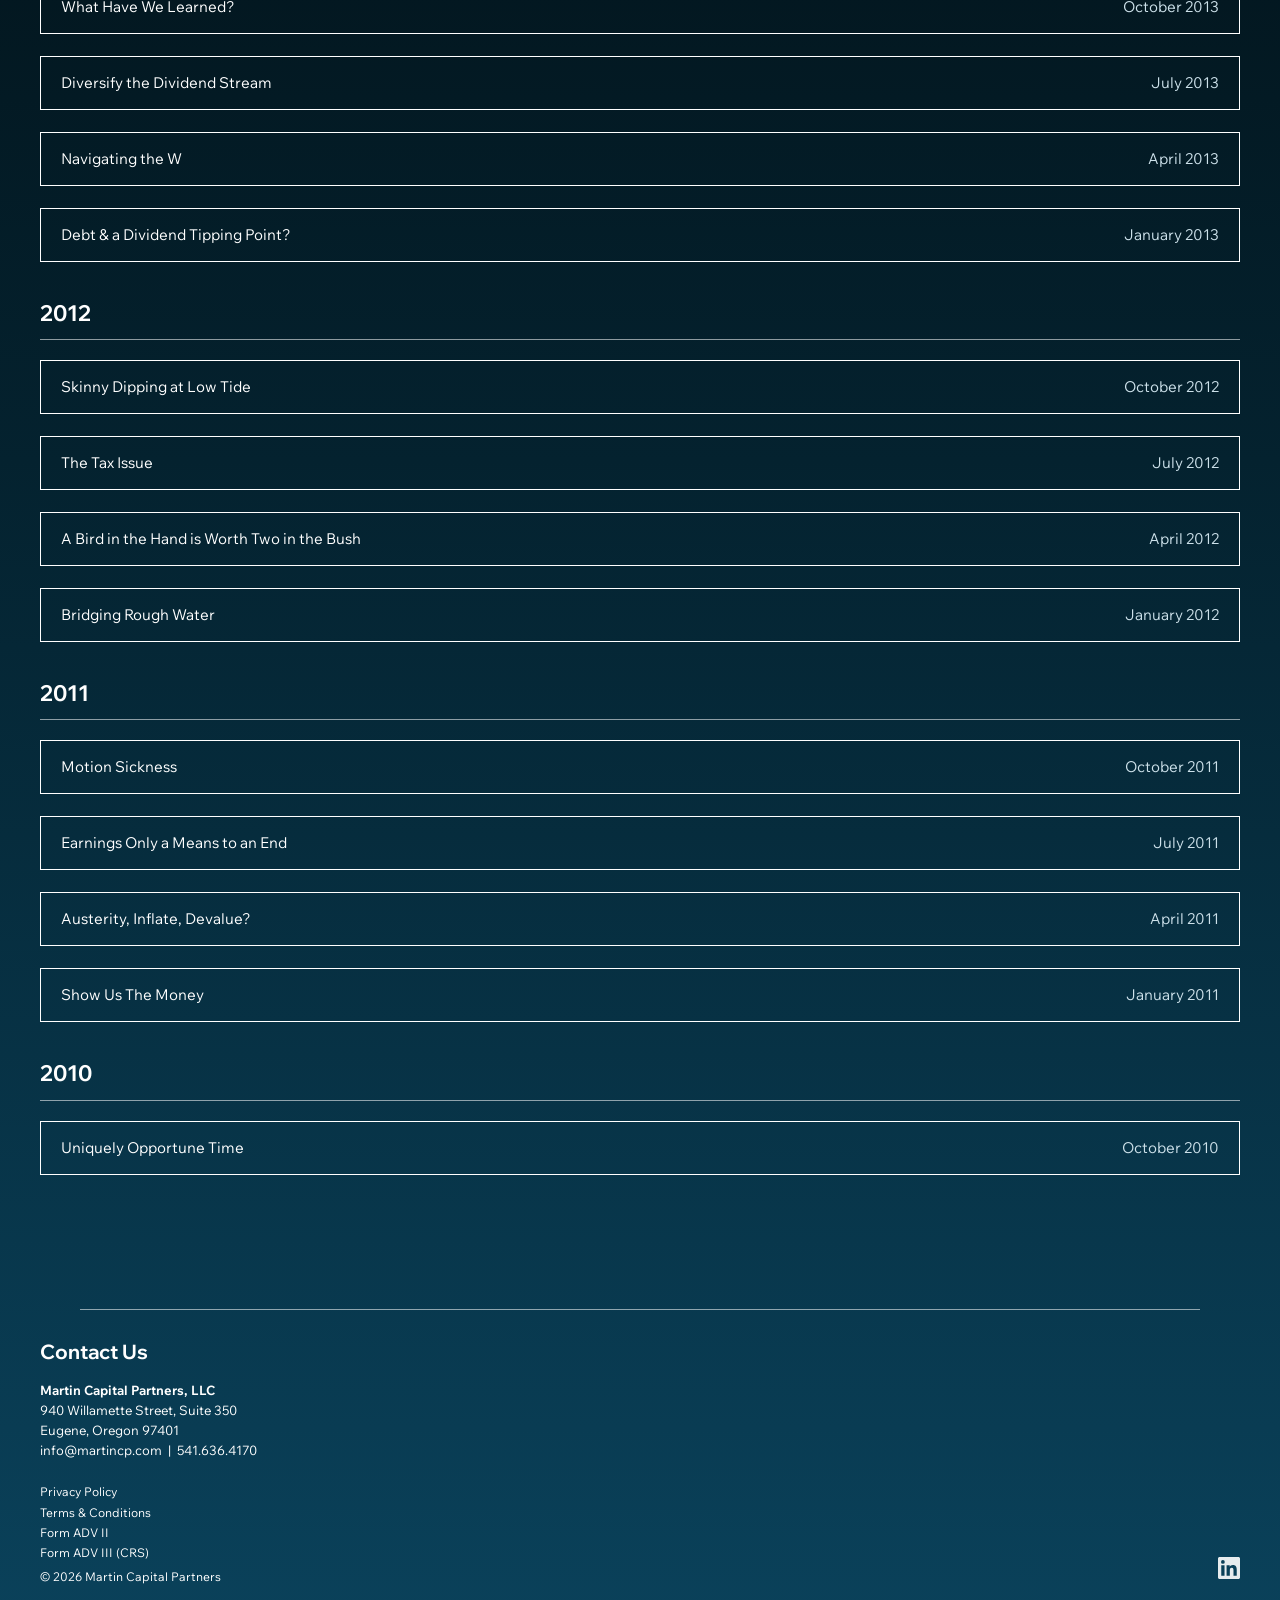
==== commit 25582d8d: "Add files via upload" ====
--- a/insights.html
+++ b/insights.html
@@ -8,7 +8,7 @@
 <link rel="icon" type="image/png" href="assets/logo.png">
 <link rel="preconnect" href="https://fonts.googleapis.com">
 <link href="https://fonts.googleapis.com/css2?family=Wix+Madefor+Display:wght@400;700&family=Wix+Madefor+Text:wght@400;700&display=swap" rel="stylesheet">
-<link rel="stylesheet" href="css/style.css">
+<link rel="stylesheet" href="css/style.css?v=202608102130">
 </head>
 <body>
 <div class="page">
@@ -166,6 +166,6 @@
 </footer>
 
 </div>
-<script src="js/main.js"></script>
+<script src="js/main.js?v=202608102130"></script>
 </body>
 </html>
--- a/css/style.css
+++ b/css/style.css
@@ -51,38 +51,53 @@
 
 /* ------------------------------------------------------------------ header */
 header.site{
-  position:relative;
+  position:relative;z-index:150;
   display:grid;
   grid-template-columns:1fr auto 1fr;
   align-items:center;
   padding:14px 40px 10px;
 }
 header.site .logo{grid-column:2;justify-self:center}
-header.site .logo img{height:93px;width:auto}
+header.site .logo img{height:140px;width:auto}
 .menu-btn{
   grid-column:3;justify-self:end;
   background:none;border:none;cursor:pointer;padding:8px;
+  position:relative;z-index:150; /* stays clickable above the overlay */
 }
 .menu-btn span{
   display:block;width:26px;height:2px;background:var(--white);margin:6px 0;
-}
+  transition:transform .3s ease,opacity .3s ease;
+}
+.menu-btn.active span:nth-child(1){transform:translateY(4px) rotate(45deg)}
+.menu-btn.active span:nth-child(2){transform:translateY(-4px) rotate(-45deg)}
 
 /* full-screen menu overlay */
 .menu-overlay{
   position:fixed;inset:0;background:rgba(0,0,0,.96);
-  display:none;flex-direction:column;align-items:center;justify-content:center;
+  display:flex;flex-direction:column;align-items:center;justify-content:center;
   gap:28px;z-index:100;
-}
-.menu-overlay.open{display:flex}
+  opacity:0;visibility:hidden;
+  transition:opacity .35s ease,visibility 0s linear .35s;
+}
+.menu-overlay.open{
+  opacity:1;visibility:visible;
+  transition:opacity .35s ease,visibility 0s;
+}
 .menu-overlay a{
   font-family:'Wix Madefor Display',sans-serif;
   font-size:26px;font-weight:400;letter-spacing:.02em;
-}
+  opacity:0;transform:translateY(18px);
+  transition:opacity .4s ease,transform .4s ease,color .15s ease;
+}
+.menu-overlay.open a{opacity:1;transform:none}
+.menu-overlay.open a:nth-child(1){transition-delay:.08s}
+.menu-overlay.open a:nth-child(2){transition-delay:.14s}
+.menu-overlay.open a:nth-child(3){transition-delay:.20s}
+.menu-overlay.open a:nth-child(4){transition-delay:.26s}
+.menu-overlay.open a:nth-child(5){transition-delay:.32s}
+.menu-overlay.open a:nth-child(6){transition-delay:.38s}
 .menu-overlay a:hover{color:#9FC2D2}
-.menu-close{
-  position:absolute;top:26px;right:36px;background:none;border:none;
-  color:var(--white);font-size:30px;cursor:pointer;line-height:1;
-}
+body.menu-open{overflow:hidden}
 
 /* -------------------------------------------------------------------- hero */
 .hero{
@@ -103,14 +118,17 @@
   background:linear-gradient(180deg,rgba(0,0,0,.18) 0%,rgba(0,0,0,.32) 55%,rgba(0,0,0,.78) 92%,#000 100%);
 }
 .hero > :not(.hero-video){position:relative;z-index:1}
-.hero h1{font-size:86px;font-weight:800;letter-spacing:.005em}
+.hero h1{font-size:86px;font-weight:800;letter-spacing:.005em;
+  animation:heroIn .9s ease .25s both}
+.hero .tagline{animation:heroIn .9s ease .5s both}
+@keyframes heroIn{from{opacity:0;transform:translateY(26px)}to{opacity:1;transform:none}}
 .hero .tagline{
   margin-top:14px;font-size:17px;font-weight:400;letter-spacing:.02em;
 }
 .hero .tagline .sep{padding:0 10px;opacity:.9}
 
 /* header floats over the hero on home (transparent bg) */
-.home header.site{position:absolute;top:0;left:0;right:0;z-index:5}
+.home header.site{position:absolute;top:0;left:0;right:0}
 
 /* ------------------------------------------------------------------ buttons */
 .btn{
@@ -134,7 +152,7 @@
 /* underlined "More" link with arrow */
 .more-link{
   display:inline-flex;align-items:center;gap:12px;
-  font-size:15px;text-decoration:underline;text-underline-offset:4px;
+  font-size:15px;text-decoration:none;
   cursor:pointer;background:none;border:none;color:var(--white);
   font-family:inherit;
 }
@@ -258,6 +276,13 @@
 .year-block .insight-box{max-width:none;display:flex;justify-content:space-between;gap:16px}
 .year-block .insight-box .when{white-space:nowrap;color:#CDE1EA}
 
+/* ------------------------------------------------------------ scroll reveal */
+html.js .reveal{opacity:0;transform:translateY(26px);
+  transition:opacity .7s ease,transform .7s ease}
+html.js .reveal.in{opacity:1;transform:none}
+html.js img.reveal{transform:translateY(26px) scale(1.03)}
+html.js img.reveal.in{transform:none}
+
 /* ------------------------------------------------------------- responsive */
 @media (max-width:900px){
   .split{grid-template-columns:1fr;gap:40px}
@@ -269,6 +294,11 @@
 }
 @media (max-width:560px){
   .wrap{padding:0 22px}
+  .bio-modal{padding:30px 24px}
+  .bio-head{flex-direction:column;align-items:flex-start;gap:16px;margin-bottom:24px}
+  .bio-head img{width:110px;height:138px}
+  .bio-head .name{font-size:22px}
+  .bio-body{gap:26px}
   header.site{padding:12px 22px 8px}
   .team-grid{grid-template-columns:1fr;padding:0 22px}
   .section{padding:60px 0}
@@ -276,5 +306,7 @@
 }
 @media (prefers-reduced-motion:reduce){
   html{scroll-behavior:auto}
-  .btn,.insight-box{transition:none}
-}
+  .btn,.insight-box,.menu-btn span,.menu-overlay,.menu-overlay a{transition:none}
+  .hero h1,.hero .tagline{animation:none}
+  html.js .reveal{opacity:1;transform:none;transition:none}
+}
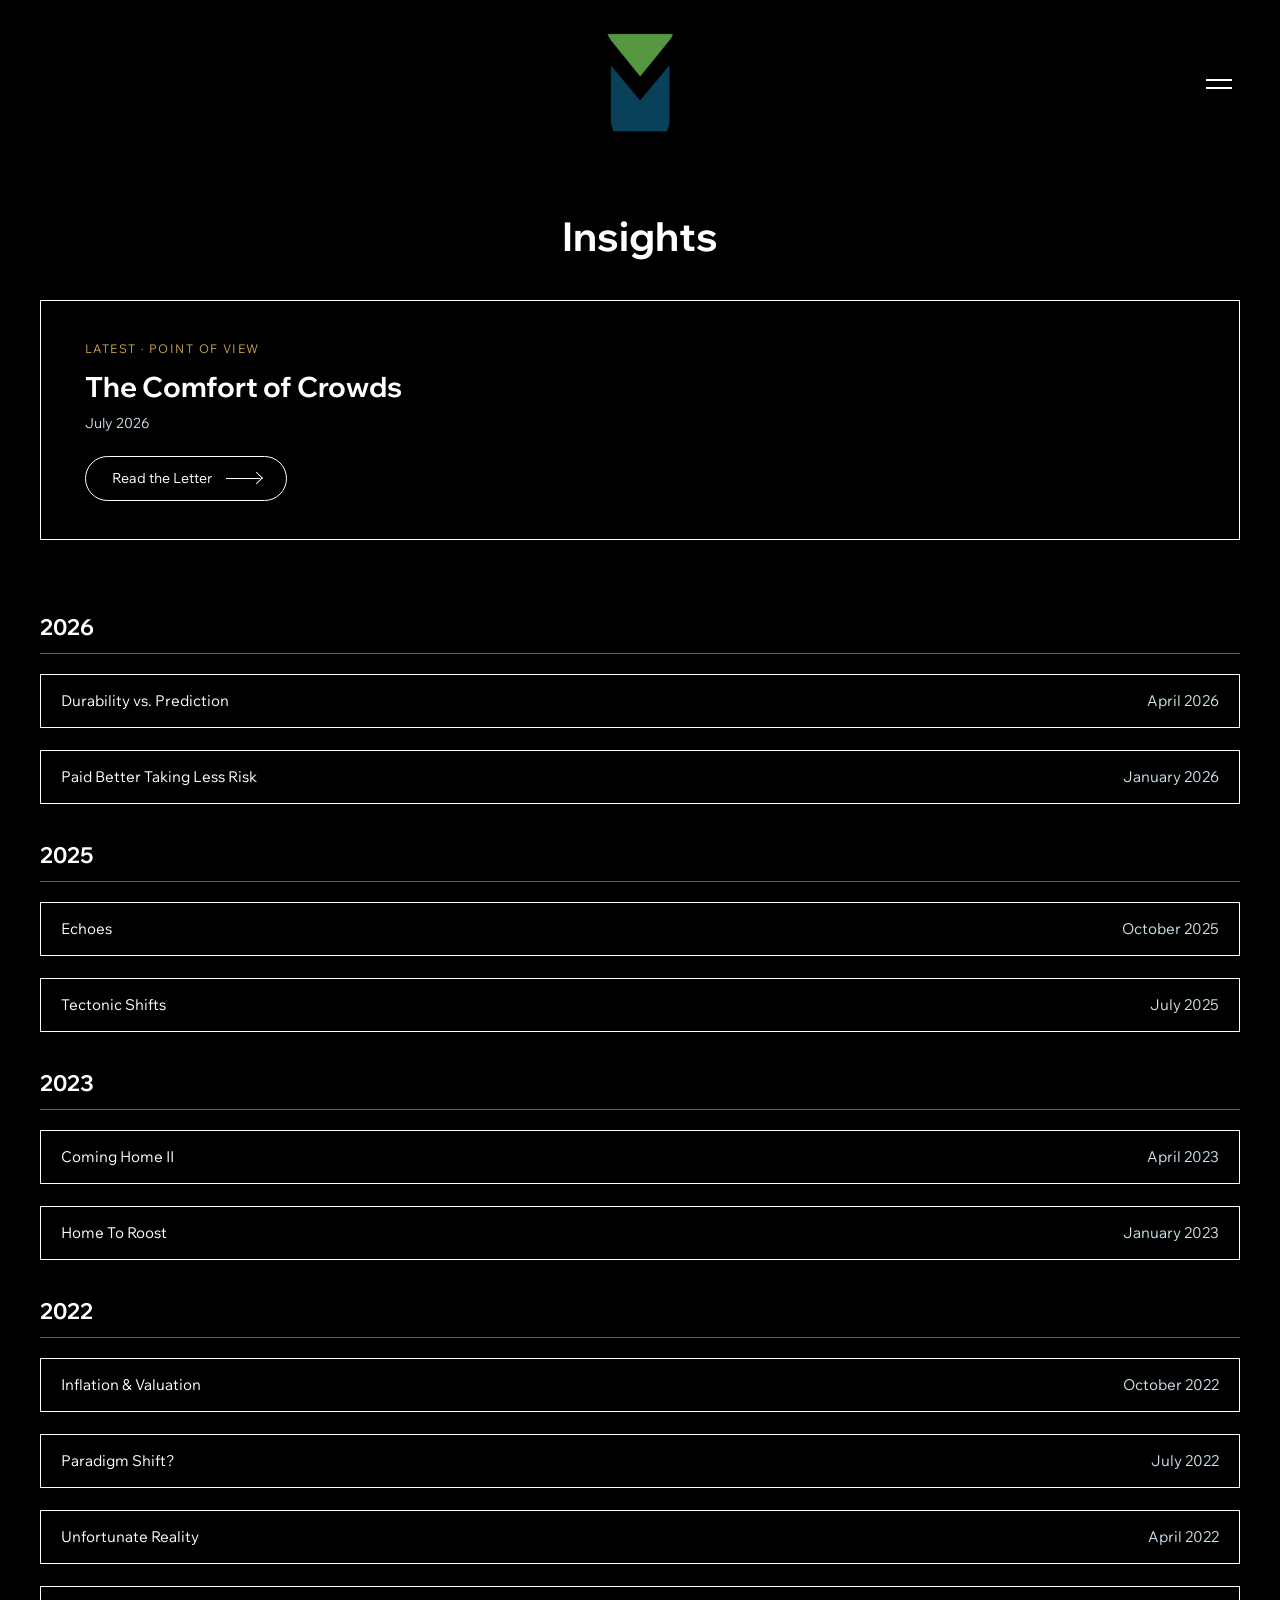
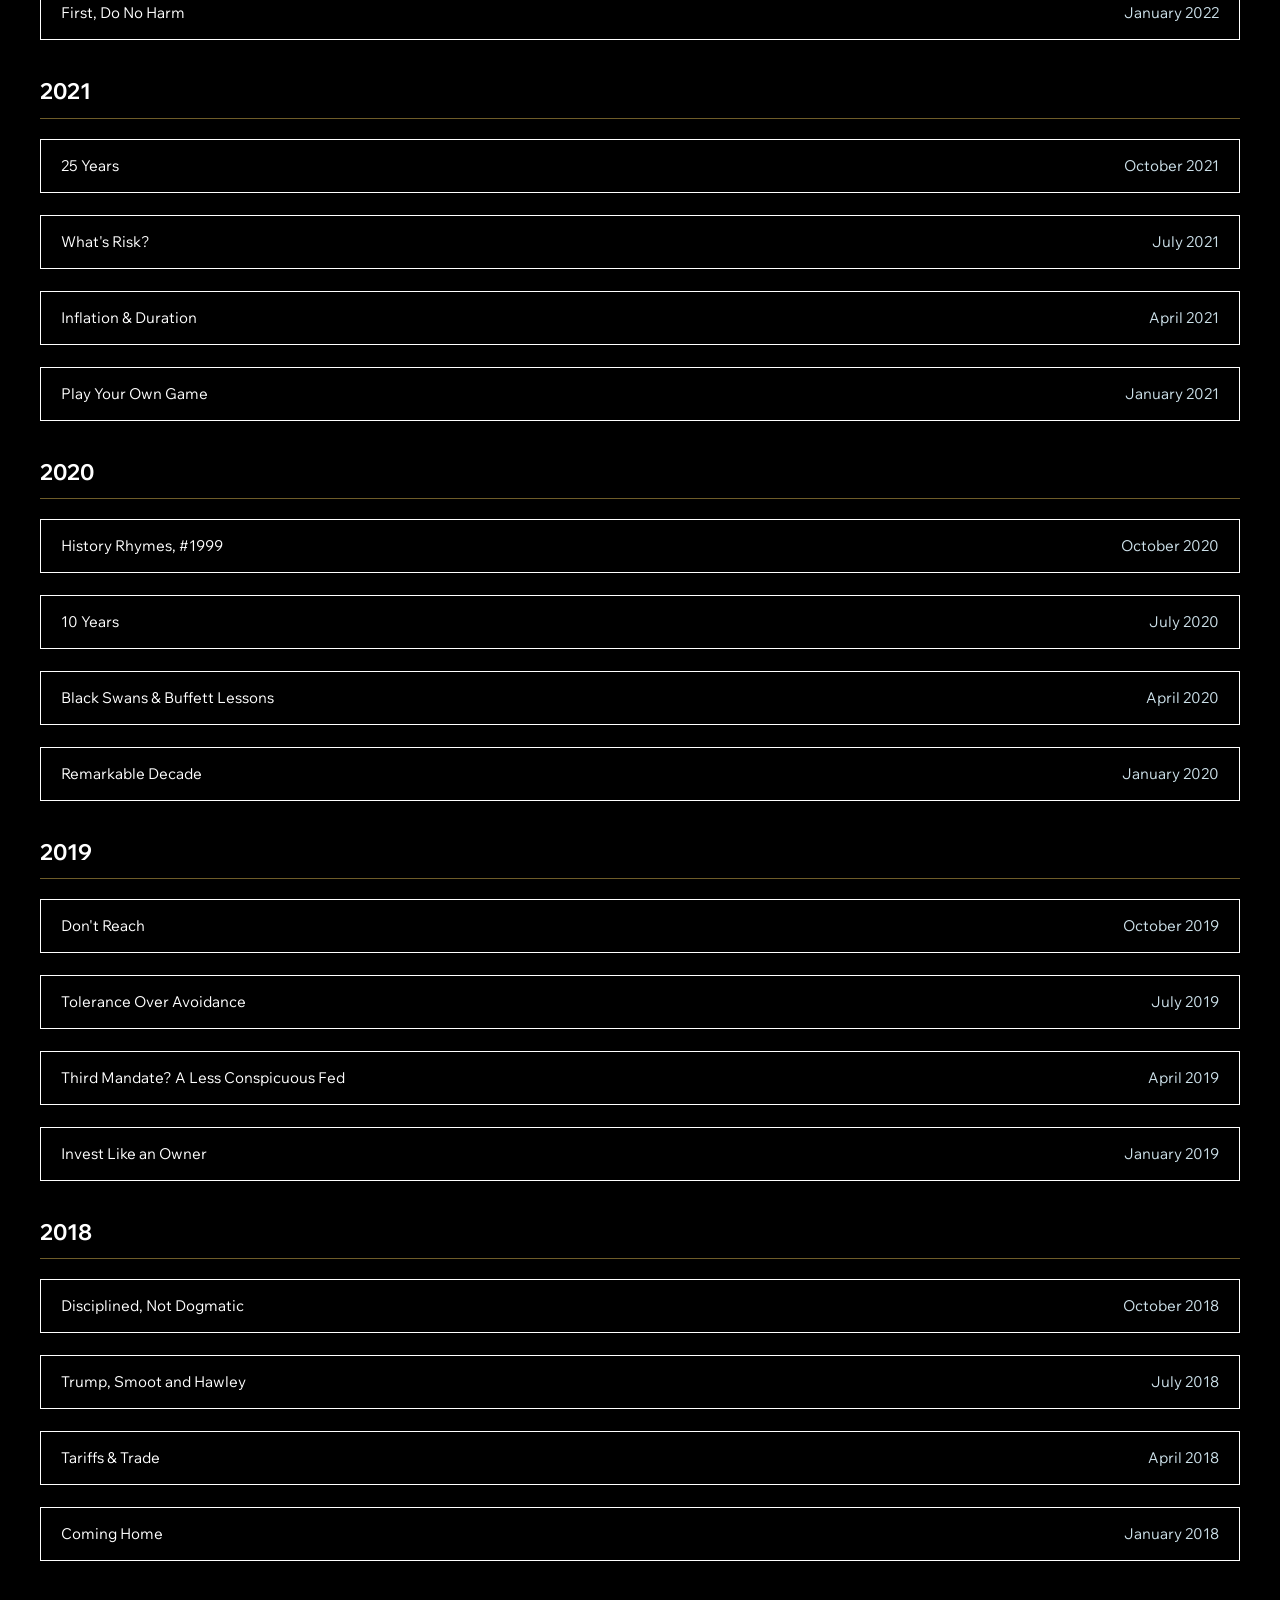
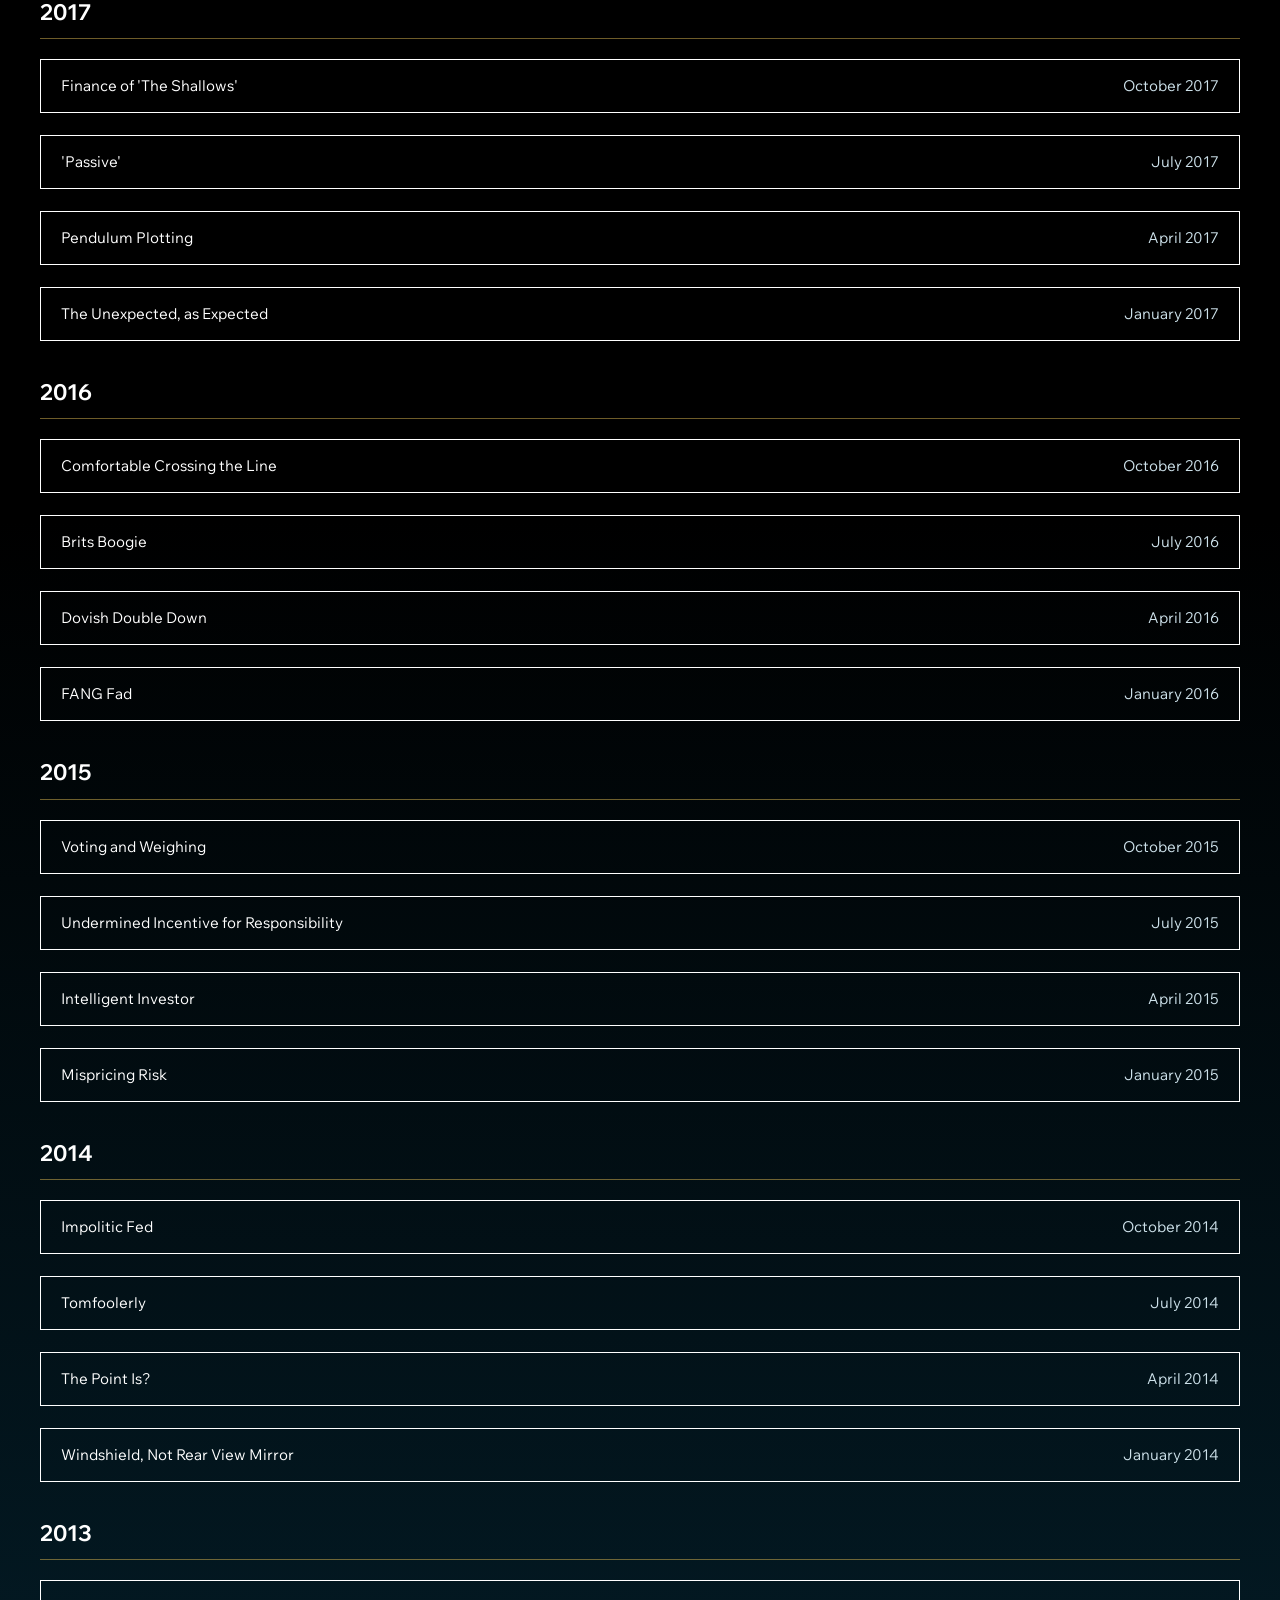
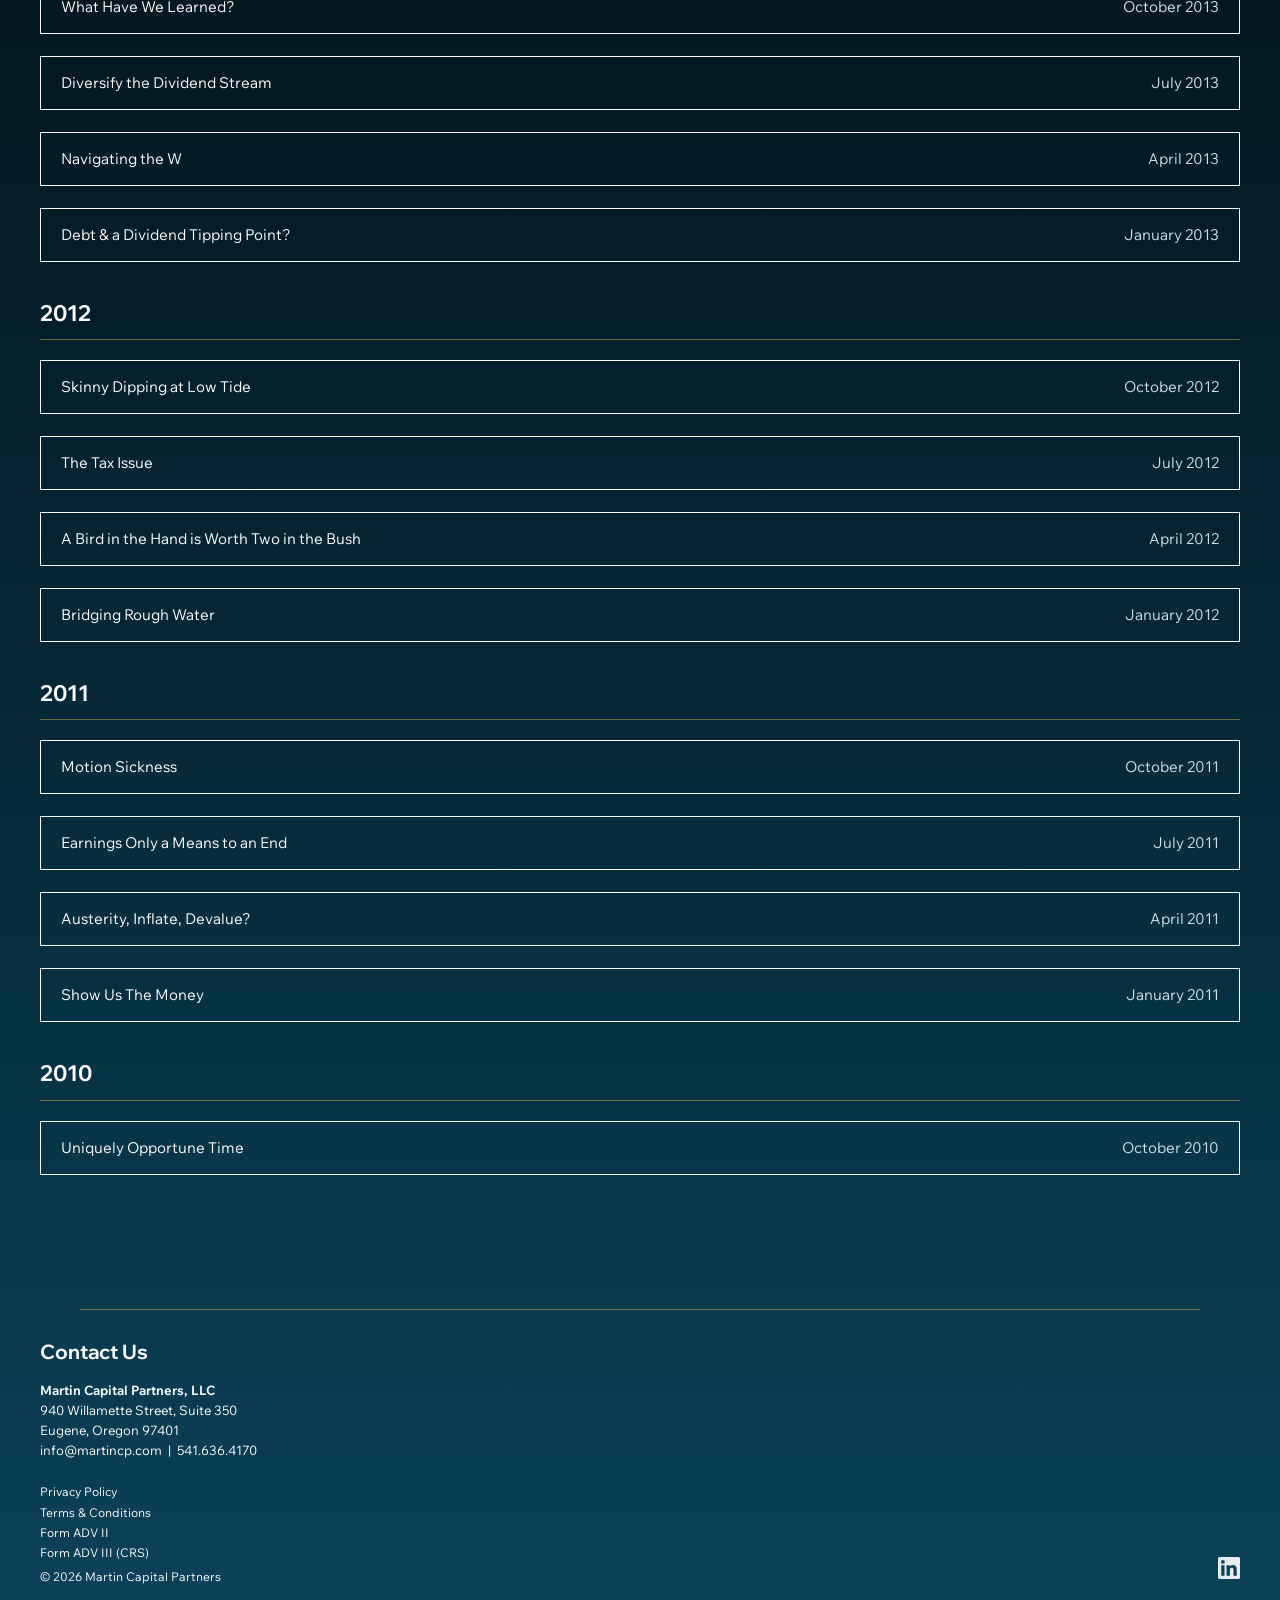
==== commit 5c62754d: "Add files via upload" ====
--- a/insights.html
+++ b/insights.html
@@ -8,7 +8,7 @@
 <link rel="icon" type="image/png" href="assets/logo.png">
 <link rel="preconnect" href="https://fonts.googleapis.com">
 <link href="https://fonts.googleapis.com/css2?family=Wix+Madefor+Display:wght@400;700&family=Wix+Madefor+Text:wght@400;700&display=swap" rel="stylesheet">
-<link rel="stylesheet" href="css/style.css?v=202608102130">
+<link rel="stylesheet" href="css/style.css?v=202608102140">
 </head>
 <body>
 <div class="page">
@@ -166,6 +166,6 @@
 </footer>
 
 </div>
-<script src="js/main.js?v=202608102130"></script>
+<script src="js/main.js?v=202608102140"></script>
 </body>
 </html>
--- a/css/style.css
+++ b/css/style.css
@@ -7,6 +7,7 @@
 
 :root{
   --blue:#0A415A;
+  --gold:#C9A84C;
   --white:#FFFFFF;
   --gray:#8F8F8F;
   --black:#000000;
@@ -96,7 +97,7 @@
 .menu-overlay.open a:nth-child(4){transition-delay:.26s}
 .menu-overlay.open a:nth-child(5){transition-delay:.32s}
 .menu-overlay.open a:nth-child(6){transition-delay:.38s}
-.menu-overlay a:hover{color:#9FC2D2}
+.menu-overlay a:hover{color:var(--gold)}
 body.menu-open{overflow:hidden}
 
 /* -------------------------------------------------------------------- hero */
@@ -125,7 +126,7 @@
 .hero .tagline{
   margin-top:14px;font-size:17px;font-weight:400;letter-spacing:.02em;
 }
-.hero .tagline .sep{padding:0 10px;opacity:.9}
+.hero .tagline .sep{padding:0 10px;color:var(--gold)}
 
 /* header floats over the hero on home (transparent bg) */
 .home header.site{position:absolute;top:0;left:0;right:0}
@@ -139,7 +140,7 @@
   background:transparent;
   transition:background .15s ease;
 }
-.btn:hover{background:rgba(255,255,255,.10)}
+.btn:hover{background:rgba(255,255,255,.06);border-color:var(--gold)}
 .arrow{
   display:inline-block;position:relative;width:34px;height:1.5px;background:var(--white);
 }
@@ -154,8 +155,11 @@
   display:inline-flex;align-items:center;gap:12px;
   font-size:15px;text-decoration:none;
   cursor:pointer;background:none;border:none;color:var(--white);
-  font-family:inherit;
-}
+  font-family:inherit;transition:color .15s ease;
+}
+.more-link:hover{color:var(--gold)}
+.more-link:hover .arrow{background:var(--gold)}
+.more-link:hover .arrow::after{border-color:var(--gold)}
 
 /* ----------------------------------------------------------- home sections */
 .section{padding:90px 0}
@@ -177,7 +181,7 @@
   max-width:640px;margin:0 auto 22px;
   transition:background .15s ease;
 }
-.insight-box:hover{background:rgba(255,255,255,.08)}
+.insight-box:hover{background:rgba(255,255,255,.05);border-color:rgba(201,168,76,.75)}
 .center-cta{text-align:center;margin-top:34px}
 
 /* client resources */
@@ -191,7 +195,7 @@
   padding:40px 40px 28px;
 }
 footer.site .rule{
-  border-top:1px solid var(--hairline);
+  border-top:1px solid rgba(201,168,76,.55); /* gold hairline */
   max-width:calc(var(--max) - 80px);margin:0 auto 30px;
 }
 .footer-inner{max-width:var(--max);margin:0 auto;position:relative}
@@ -230,31 +234,54 @@
 
 /* ---------------------------------------------------------------- bio modal */
 .modal-backdrop{
-  position:fixed;inset:0;background:rgba(0,0,0,.6);
+  position:fixed;inset:0;background:rgba(4,20,28,.65);
+  backdrop-filter:blur(4px);-webkit-backdrop-filter:blur(4px);
   display:none;align-items:center;justify-content:center;z-index:200;padding:24px;
 }
 .modal-backdrop.open{display:flex}
 .bio-modal{
   background:var(--blue);
-  width:min(940px,100%);
-  max-height:90vh;overflow-y:auto;
-  padding:44px 48px;
-  position:relative;
-}
+  width:min(880px,100%);
+  max-height:88vh;
+  display:grid;grid-template-columns:300px 1fr;
+  overflow:hidden;position:relative;
+  animation:modalIn .35s ease both;
+}
+@keyframes modalIn{
+  from{opacity:0;transform:scale(.97) translateY(10px)}
+  to{opacity:1;transform:none}
+}
+.bio-photo{border-right:1px solid rgba(201,168,76,.5)}
+.bio-photo img{width:100%;height:100%;object-fit:cover;object-position:top center}
+.bio-content{
+  padding:44px 46px 38px;
+  overflow-y:auto;max-height:88vh;
+}
+.bio-content .name{
+  font-family:'Wix Madefor Display',sans-serif;
+  font-size:28px;font-weight:700;line-height:1.15;
+}
+.bio-content .role{
+  font-size:12px;font-weight:700;letter-spacing:.16em;text-transform:uppercase;
+  color:var(--gold);margin-top:6px;
+}
+.gold-rule{width:44px;height:2px;background:var(--gold);margin:18px 0 20px}
+.bio-stats{font-size:15px;margin-bottom:18px}
+.bio-stats strong{font-weight:700}
+.bio-line{font-size:14px;line-height:1.55;margin-bottom:10px}
+.bio-line span{
+  display:block;font-size:11px;font-weight:700;letter-spacing:.14em;
+  text-transform:uppercase;color:#9FC2D2;margin-bottom:2px;
+}
+.bio-text{margin-top:22px;padding-top:22px;border-top:1px solid rgba(255,255,255,.18)}
+.bio-text p{font-size:15px;line-height:1.7;text-align:left}
 .bio-close{
-  position:absolute;top:22px;right:26px;
+  position:absolute;top:18px;right:22px;z-index:2;
   background:none;border:none;color:var(--white);
   font-size:26px;font-weight:300;cursor:pointer;line-height:1;
-}
-.bio-head{display:flex;gap:26px;align-items:flex-end;margin-bottom:30px}
-.bio-head img{width:140px;height:175px;object-fit:cover;object-position:top center}
-.bio-head .name{font-size:24px;font-weight:700}
-.bio-head .role{font-size:13px;font-weight:700;margin-top:2px}
-.bio-body{display:grid;grid-template-columns:280px 1fr;gap:40px}
-.bio-facts h4{font-size:14px;font-weight:700;margin-bottom:6px}
-.bio-facts ul{list-style:disc;margin:0 0 18px 20px}
-.bio-facts li{font-size:14px;line-height:1.5}
-.bio-text p{font-size:15px;line-height:1.7;text-align:justify}
+  transition:color .15s ease;
+}
+.bio-close:hover{color:var(--gold)}
 
 /* --------------------------------------------------------- insights archive */
 .wrap-wide{max-width:1440px;width:100%;margin:0 auto;padding:0 40px}
@@ -263,18 +290,42 @@
   width:100%;margin:0 auto 70px;
   padding:38px 44px;
 }
-.featured-letter .kicker{font-size:12px;letter-spacing:.12em;text-transform:uppercase;margin-bottom:12px;color:#CDE1EA}
+.featured-letter .kicker{font-size:12px;letter-spacing:.12em;text-transform:uppercase;margin-bottom:12px;color:var(--gold)}
 .featured-letter h2{font-size:28px;margin-bottom:8px}
 .featured-letter .date{font-size:14px;color:#CDE1EA;margin-bottom:22px}
 .year-block{width:100%;margin:0 auto 34px}
 .year-block .year{
   font-family:'Wix Madefor Display',sans-serif;
   font-size:22px;font-weight:700;
-  border-bottom:1px solid var(--hairline);
+  border-bottom:1px solid rgba(201,168,76,.55); /* gold hairline */
   padding-bottom:8px;margin-bottom:20px;
 }
 .year-block .insight-box{max-width:none;display:flex;justify-content:space-between;gap:16px}
 .year-block .insight-box .when{white-space:nowrap;color:#CDE1EA}
+
+/* mobile: bio modal becomes a bottom sheet */
+@media (max-width:700px){
+  .modal-backdrop{align-items:flex-end;padding:0}
+  .bio-modal{
+    display:block;width:100%;
+    border-radius:18px 18px 0 0;
+    max-height:88vh;overflow-y:auto;
+    animation:sheetUp .4s cubic-bezier(.32,.72,.35,1) both;
+    padding-top:12px;
+  }
+  .bio-modal::before{ /* drag handle */
+    content:"";display:block;width:40px;height:4px;border-radius:4px;
+    background:rgba(255,255,255,.35);margin:0 auto 6px;
+  }
+  @keyframes sheetUp{from{transform:translateY(100%)}to{transform:none}}
+  .bio-photo{
+    width:108px;height:134px;margin:14px 0 0 26px;
+    border:1px solid rgba(201,168,76,.6);border-right-width:1px;
+    border-radius:10px;overflow:hidden;
+  }
+  .bio-content{padding:18px 26px 34px;max-height:none;overflow:visible}
+  .bio-content .name{font-size:24px}
+}
 
 /* ------------------------------------------------------------ scroll reveal */
 html.js .reveal{opacity:0;transform:translateY(26px);
@@ -287,18 +338,12 @@
 @media (max-width:900px){
   .split{grid-template-columns:1fr;gap:40px}
   .team-grid{grid-template-columns:repeat(2,1fr)}
-  .bio-body{grid-template-columns:1fr}
   .hero h1{font-size:44px}
   .page-title{font-size:32px}
   .split h2,.center-h2,.resources h2{font-size:28px}
 }
 @media (max-width:560px){
   .wrap{padding:0 22px}
-  .bio-modal{padding:30px 24px}
-  .bio-head{flex-direction:column;align-items:flex-start;gap:16px;margin-bottom:24px}
-  .bio-head img{width:110px;height:138px}
-  .bio-head .name{font-size:22px}
-  .bio-body{gap:26px}
   header.site{padding:12px 22px 8px}
   .team-grid{grid-template-columns:1fr;padding:0 22px}
   .section{padding:60px 0}
@@ -307,6 +352,6 @@
 @media (prefers-reduced-motion:reduce){
   html{scroll-behavior:auto}
   .btn,.insight-box,.menu-btn span,.menu-overlay,.menu-overlay a{transition:none}
-  .hero h1,.hero .tagline{animation:none}
+  .hero h1,.hero .tagline,.bio-modal{animation:none}
   html.js .reveal{opacity:1;transform:none;transition:none}
 }
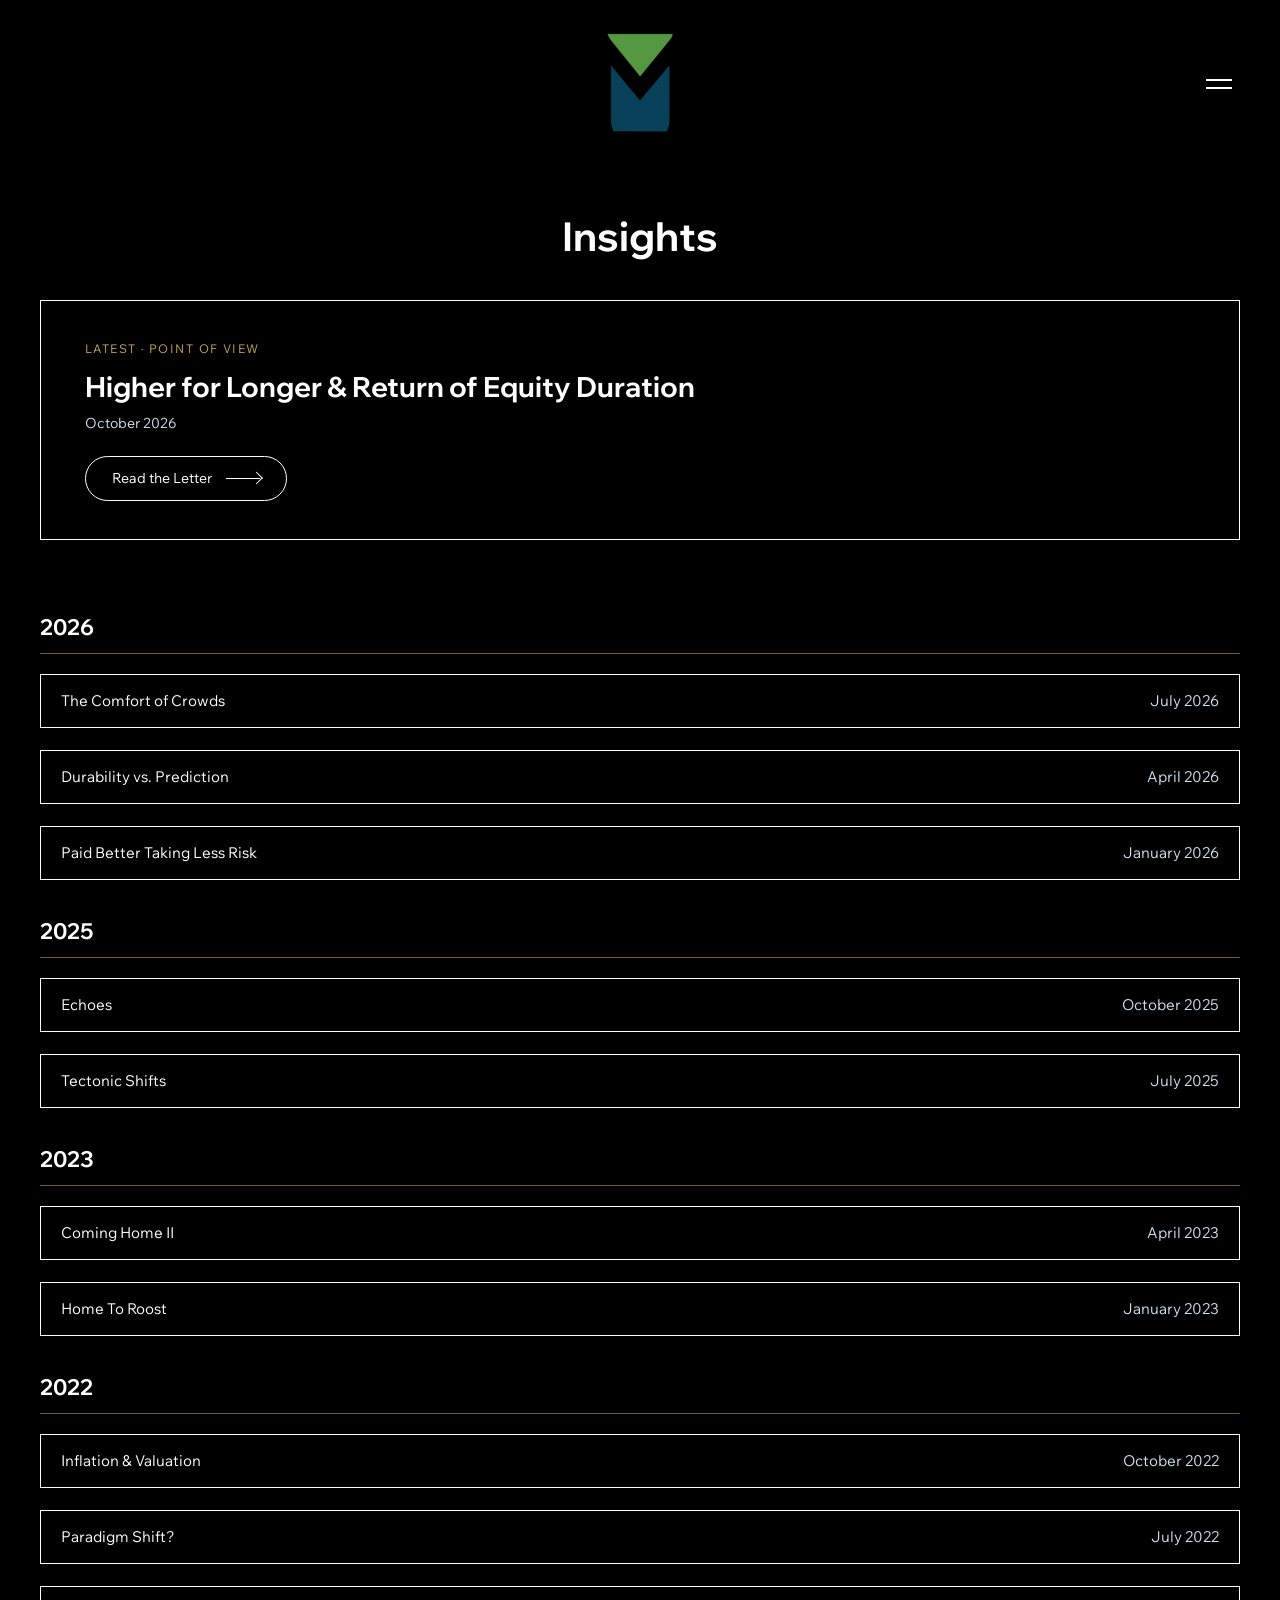
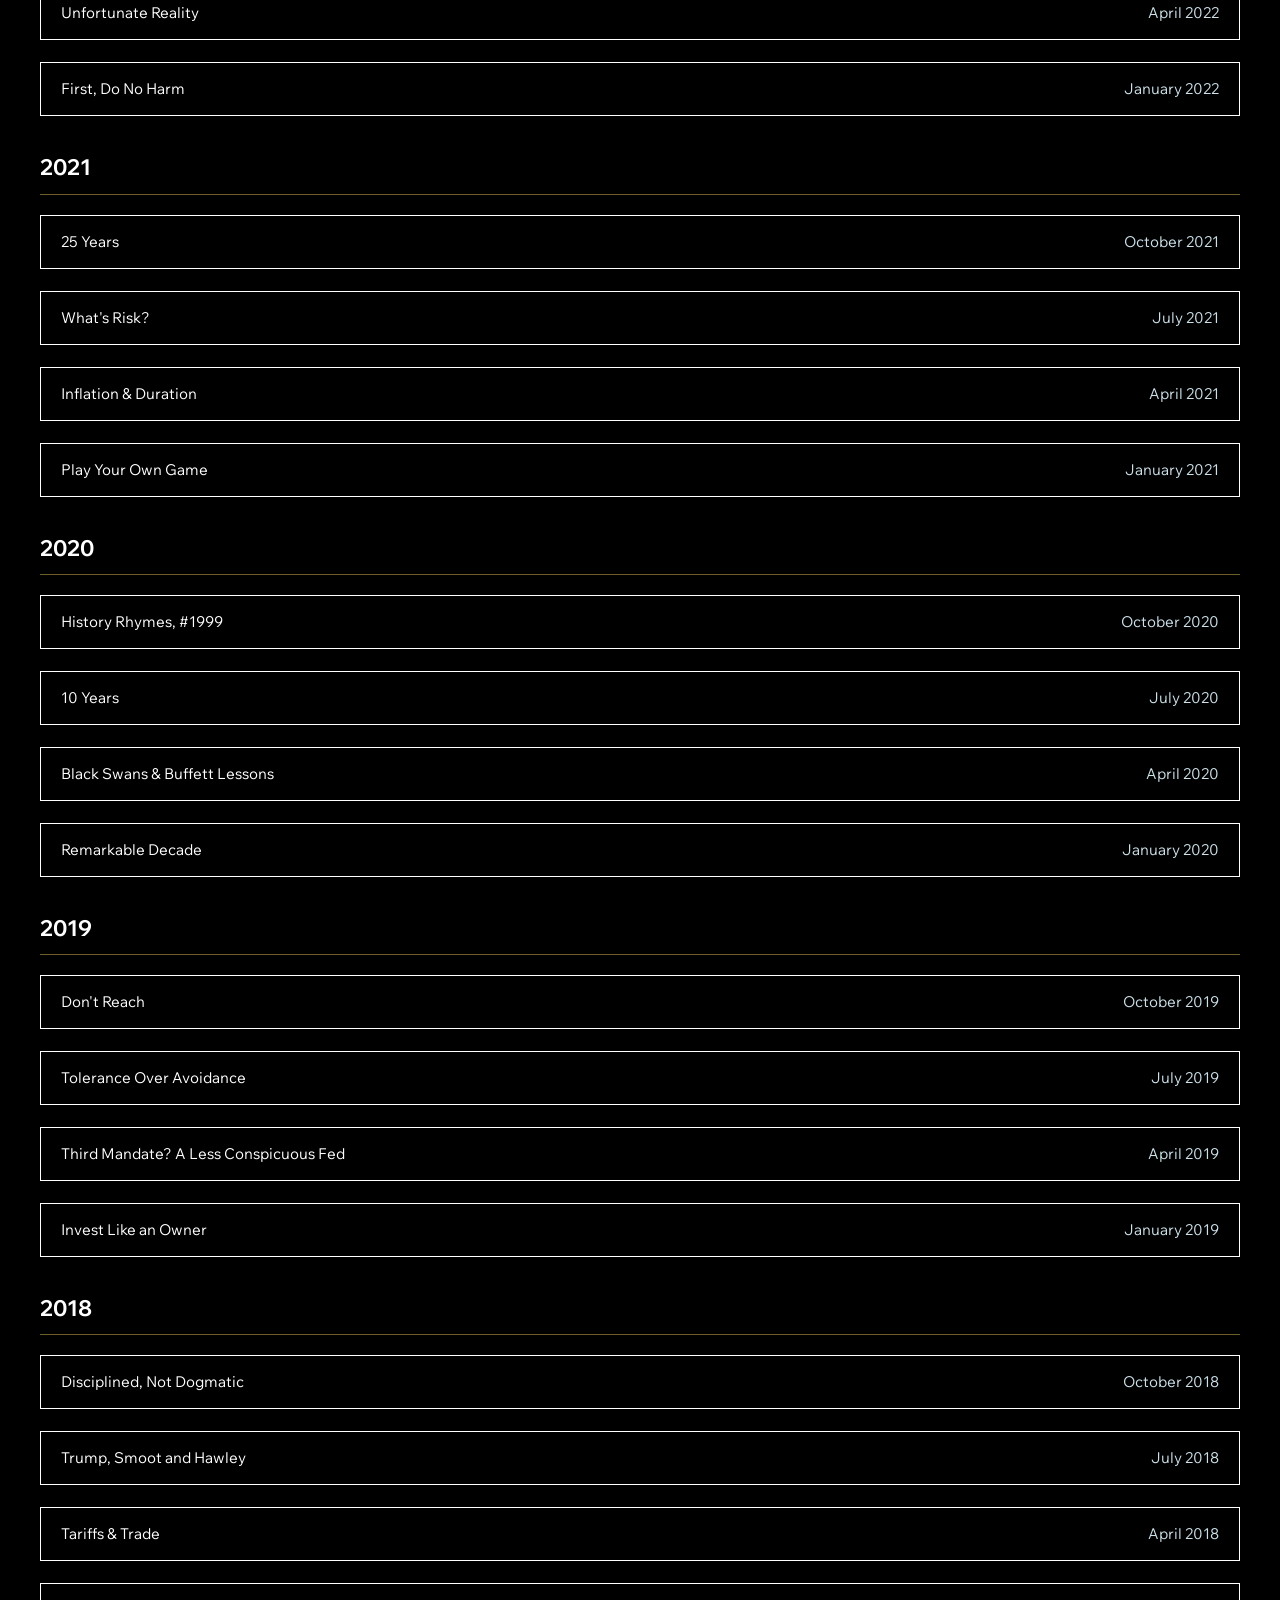
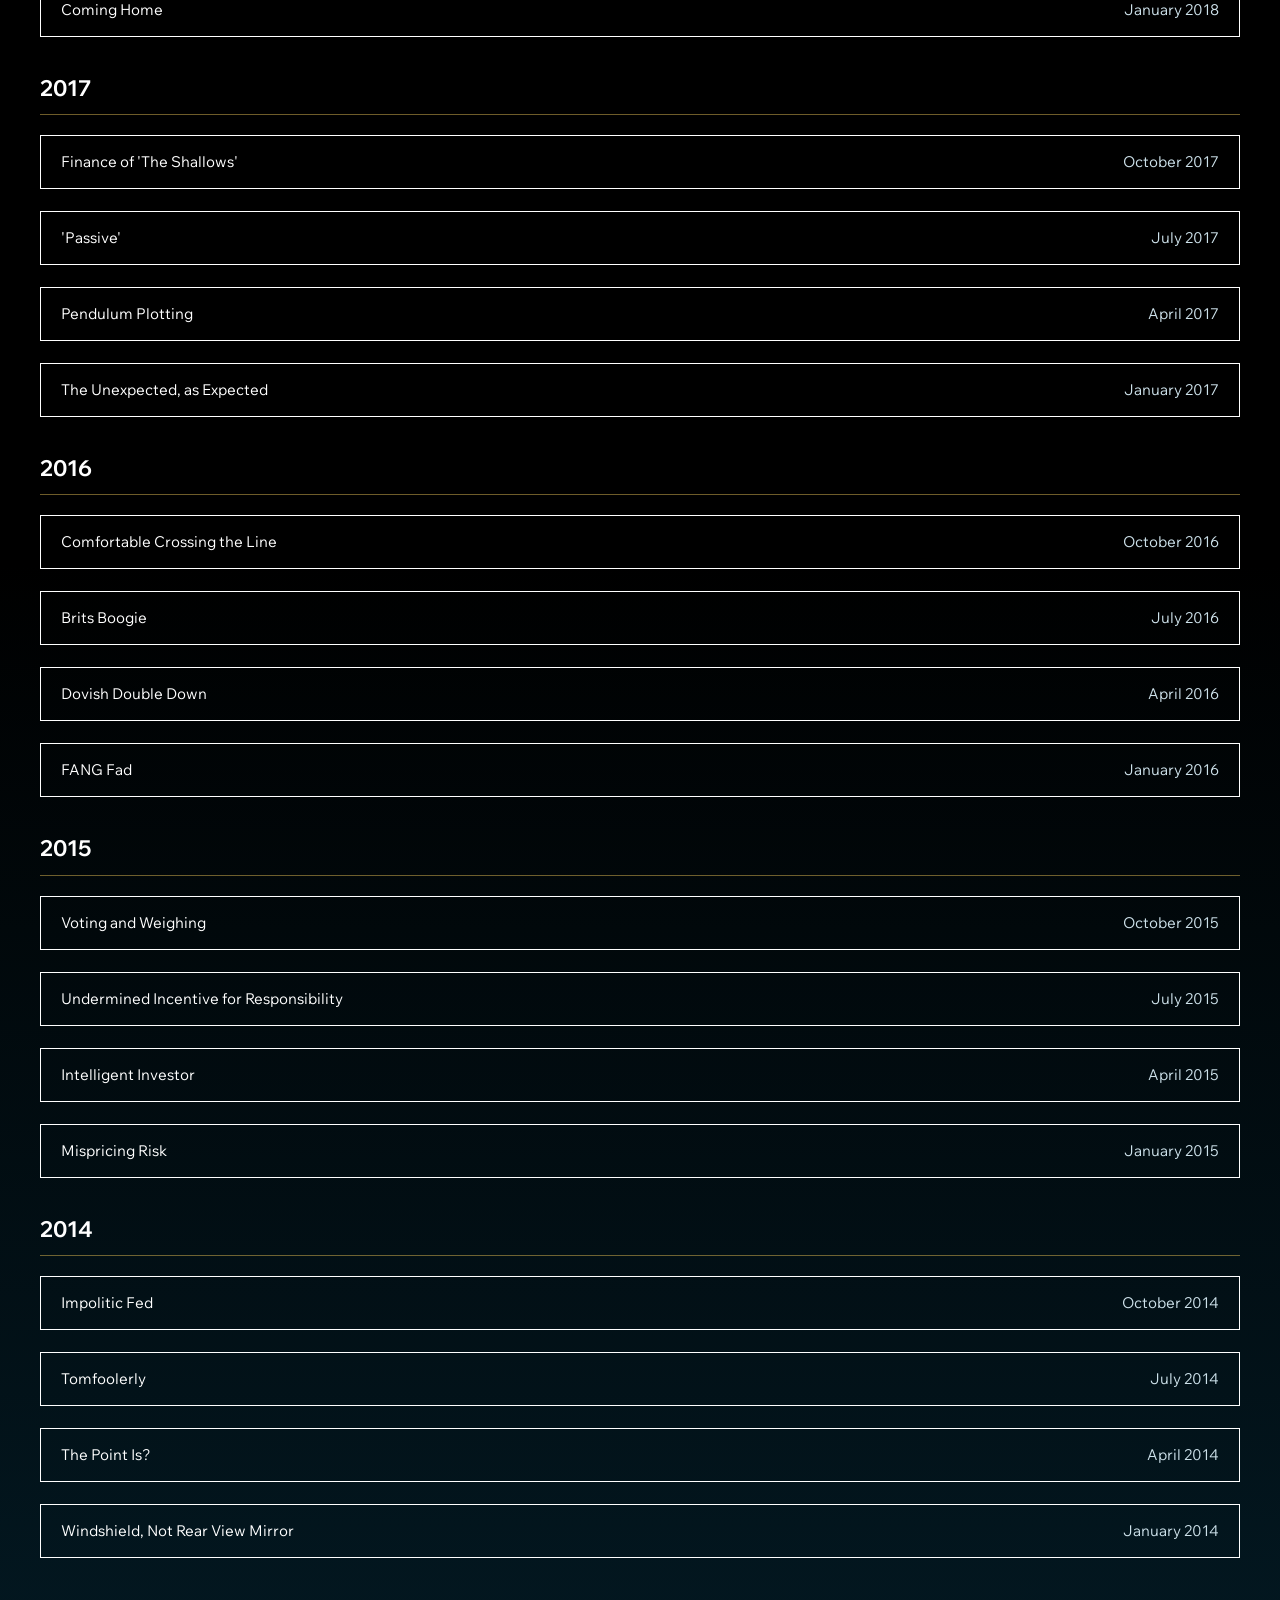
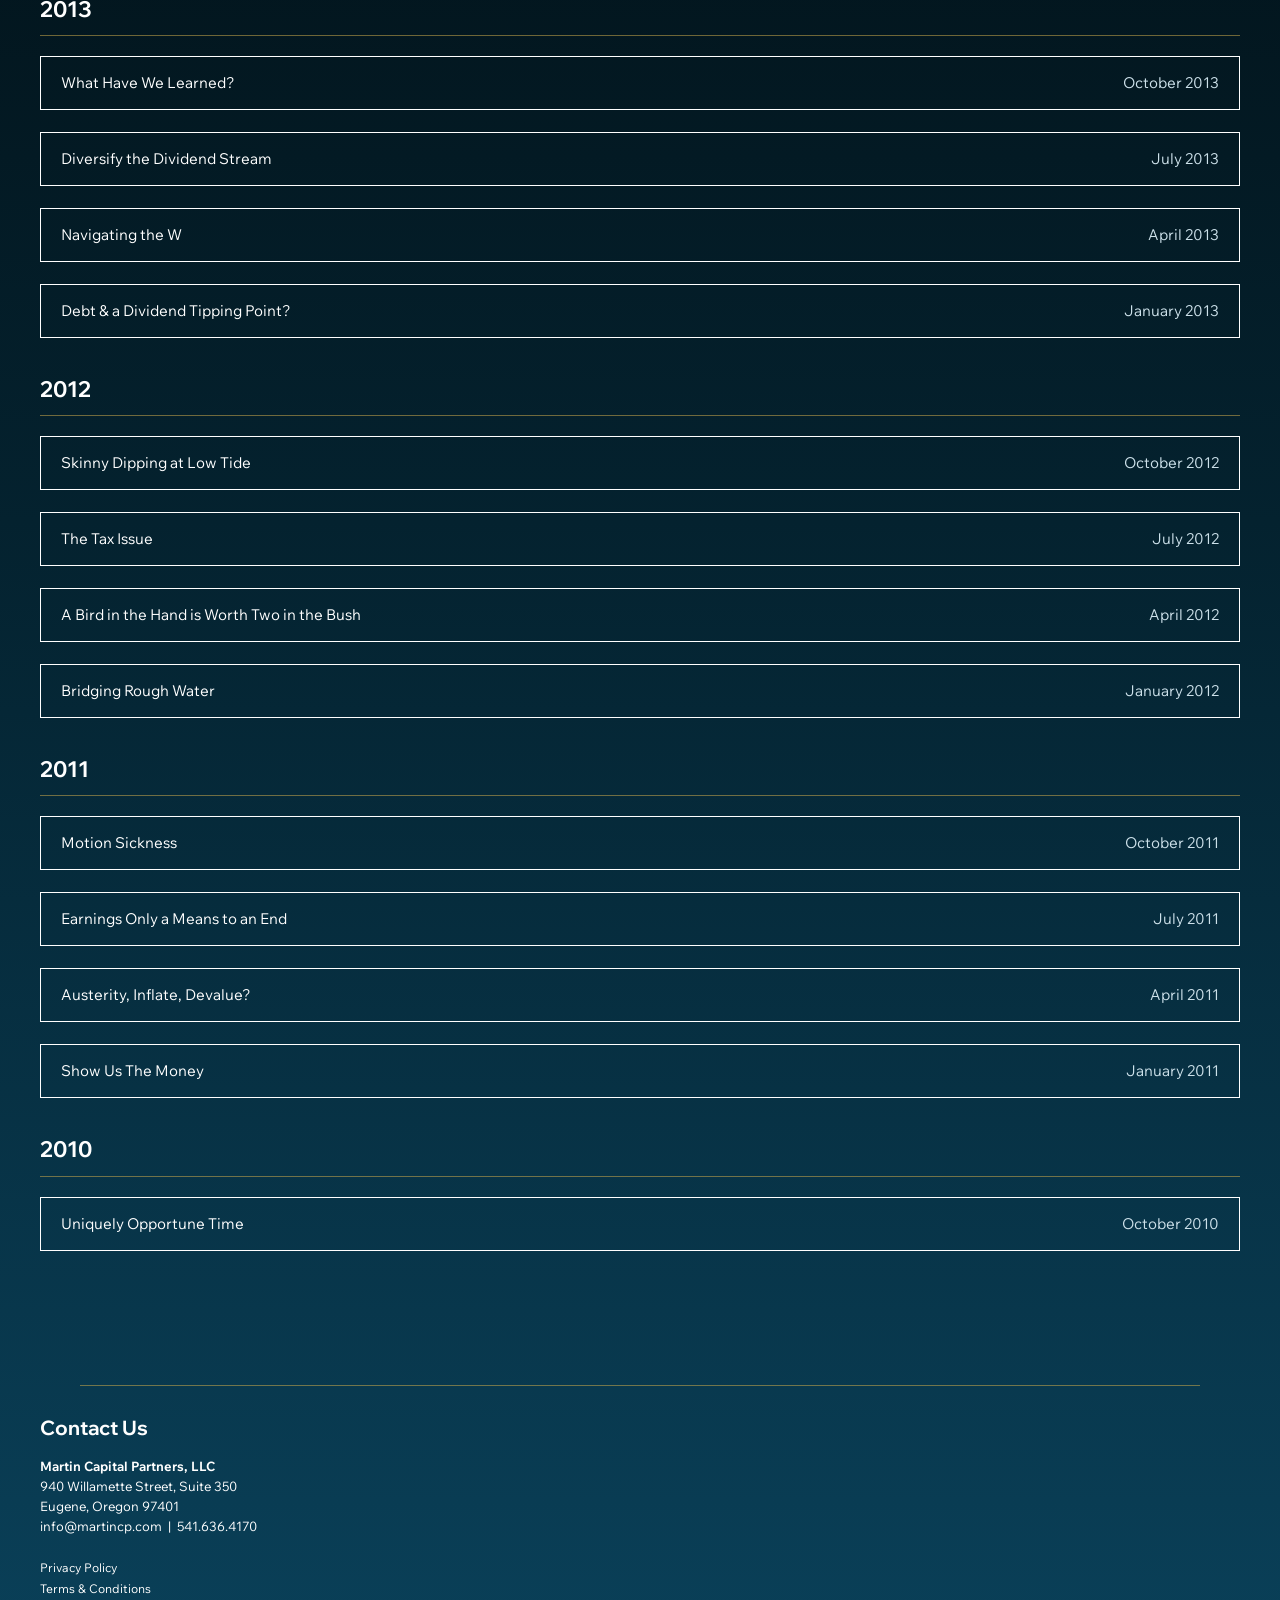
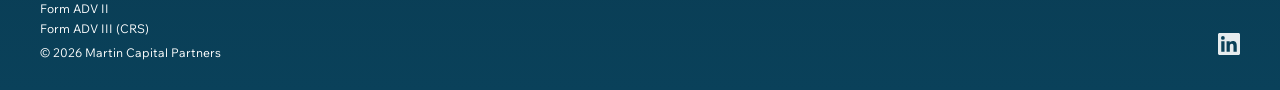
==== commit 4a5a0af8: "Add files via upload" ====
--- a/insights.html
+++ b/insights.html
@@ -4,11 +4,19 @@
 <meta charset="UTF-8">
 <meta name="viewport" content="width=device-width, initial-scale=1.0">
 <title>Insights | Martin Capital Partners</title>
-<meta name="description" content="Martin Capital Partners' quarterly Point of View letters — 56 letters on dividends, durability, and risk, written continuously since 2010.">
+<meta name="description" content="Martin Capital Partners' quarterly Point of View letters — 57 letters on dividends, durability, and risk, written continuously since 2010.">
+<link rel="canonical" href="https://www.martincp.com/insights">
+<meta property="og:type" content="website">
+<meta property="og:site_name" content="Martin Capital Partners">
+<meta property="og:title" content="Insights | Martin Capital Partners">
+<meta property="og:description" content="Martin Capital Partners' quarterly Point of View letters on dividends, durability, and risk, written continuously since 2010.">
+<meta property="og:url" content="https://www.martincp.com/insights">
+<meta property="og:image" content="https://www.martincp.com/assets/hero.jpg">
+<meta name="twitter:card" content="summary_large_image">
 <link rel="icon" type="image/png" href="assets/logo.png">
 <link rel="preconnect" href="https://fonts.googleapis.com">
 <link href="https://fonts.googleapis.com/css2?family=Wix+Madefor+Display:wght@400;700&family=Wix+Madefor+Text:wght@400;700&display=swap" rel="stylesheet">
-<link rel="stylesheet" href="css/style.css?v=202608102140">
+<link rel="stylesheet" href="css/style.css?v=202608111342">
 </head>
 <body>
 <div class="page">
@@ -32,13 +40,14 @@
 <div class="wrap-wide">
   <div class="featured-letter reveal">
     <div class="kicker">Latest &middot; Point of View</div>
-    <h2>The Comfort of Crowds</h2>
-    <div class="date">July 2026</div>
-    <a class="btn" href="assets/letters/2026-jul-the-comfort-of-crowds.pdf" target="_blank" rel="noopener">Read the Letter <span class="arrow"></span></a>
+    <h2>Higher for Longer & Return of Equity Duration</h2>
+    <div class="date">October 2026</div>
+    <a class="btn" href="assets/letters/2026-oct-higher-for-longer-return-of-equity-duration.pdf" target="_blank" rel="noopener">Read the Letter <span class="arrow"></span></a>
   </div>
 
   <div class="year-block">
     <div class="year reveal">2026</div>
+    <a class="insight-box reveal" href="assets/letters/2026-jul-the-comfort-of-crowds.pdf" target="_blank" rel="noopener"><span>The Comfort of Crowds</span><span class="when">July 2026</span></a>
     <a class="insight-box reveal" href="assets/letters/2026-apr-durability-vs-prediction.pdf" target="_blank" rel="noopener"><span>Durability vs. Prediction</span><span class="when">April 2026</span></a>
     <a class="insight-box reveal" href="assets/letters/2026-jan-paid-better-taking-less-risk.pdf" target="_blank" rel="noopener"><span>Paid Better Taking Less Risk</span><span class="when">January 2026</span></a>
   </div>
@@ -166,6 +175,6 @@
 </footer>
 
 </div>
-<script src="js/main.js?v=202608102140"></script>
+<script src="js/main.js?v=202608111342"></script>
 </body>
 </html>
--- a/css/style.css
+++ b/css/style.css
@@ -174,13 +174,14 @@
 /* insights preview (home) + archive boxes */
 .center-h2{font-size:35px;text-align:center;margin-bottom:36px}
 .insight-box{
-  display:block;
+  display:flex;justify-content:space-between;gap:16px;
   border:1px solid var(--white);
   padding:14px 20px;
   font-size:15px;
   max-width:640px;margin:0 auto 22px;
-  transition:background .15s ease;
-}
+  transition:background .15s ease,border-color .15s ease;
+}
+.insight-box .when{white-space:nowrap;color:#CDE1EA}
 .insight-box:hover{background:rgba(255,255,255,.05);border-color:rgba(201,168,76,.75)}
 .center-cta{text-align:center;margin-top:34px}
 
@@ -274,7 +275,7 @@
   text-transform:uppercase;color:#9FC2D2;margin-bottom:2px;
 }
 .bio-text{margin-top:22px;padding-top:22px;border-top:1px solid rgba(255,255,255,.18)}
-.bio-text p{font-size:15px;line-height:1.7;text-align:left}
+.bio-text p{font-size:15px;line-height:1.7;text-align:justify}
 .bio-close{
   position:absolute;top:18px;right:22px;z-index:2;
   background:none;border:none;color:var(--white);
@@ -300,8 +301,8 @@
   border-bottom:1px solid rgba(201,168,76,.55); /* gold hairline */
   padding-bottom:8px;margin-bottom:20px;
 }
-.year-block .insight-box{max-width:none;display:flex;justify-content:space-between;gap:16px}
-.year-block .insight-box .when{white-space:nowrap;color:#CDE1EA}
+.year-block .insight-box{max-width:none}
+
 
 /* mobile: bio modal becomes a bottom sheet */
 @media (max-width:700px){
@@ -337,6 +338,8 @@
 /* ------------------------------------------------------------- responsive */
 @media (max-width:900px){
   .split{grid-template-columns:1fr;gap:40px}
+  .split > div{order:1}   /* text block first on mobile */
+  .split > img{order:2}   /* image below its text */
   .team-grid{grid-template-columns:repeat(2,1fr)}
   .hero h1{font-size:44px}
   .page-title{font-size:32px}
